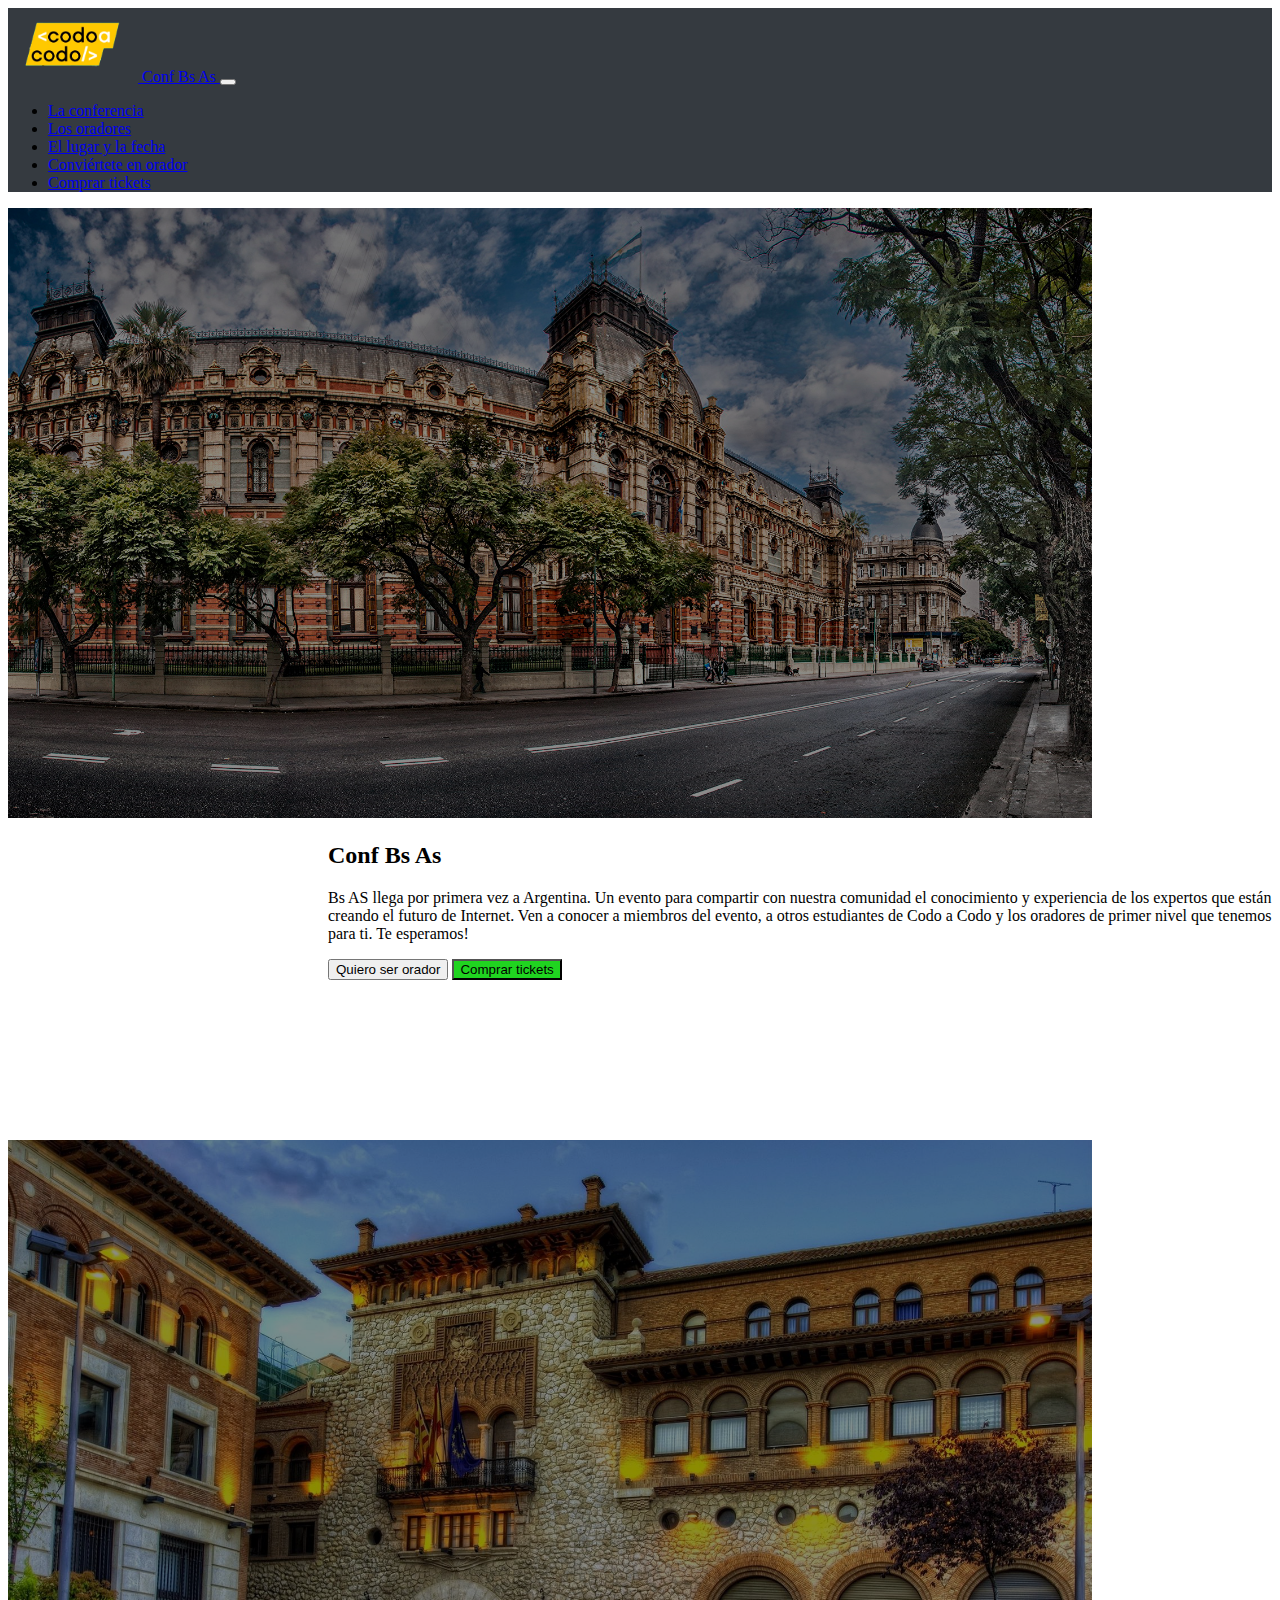
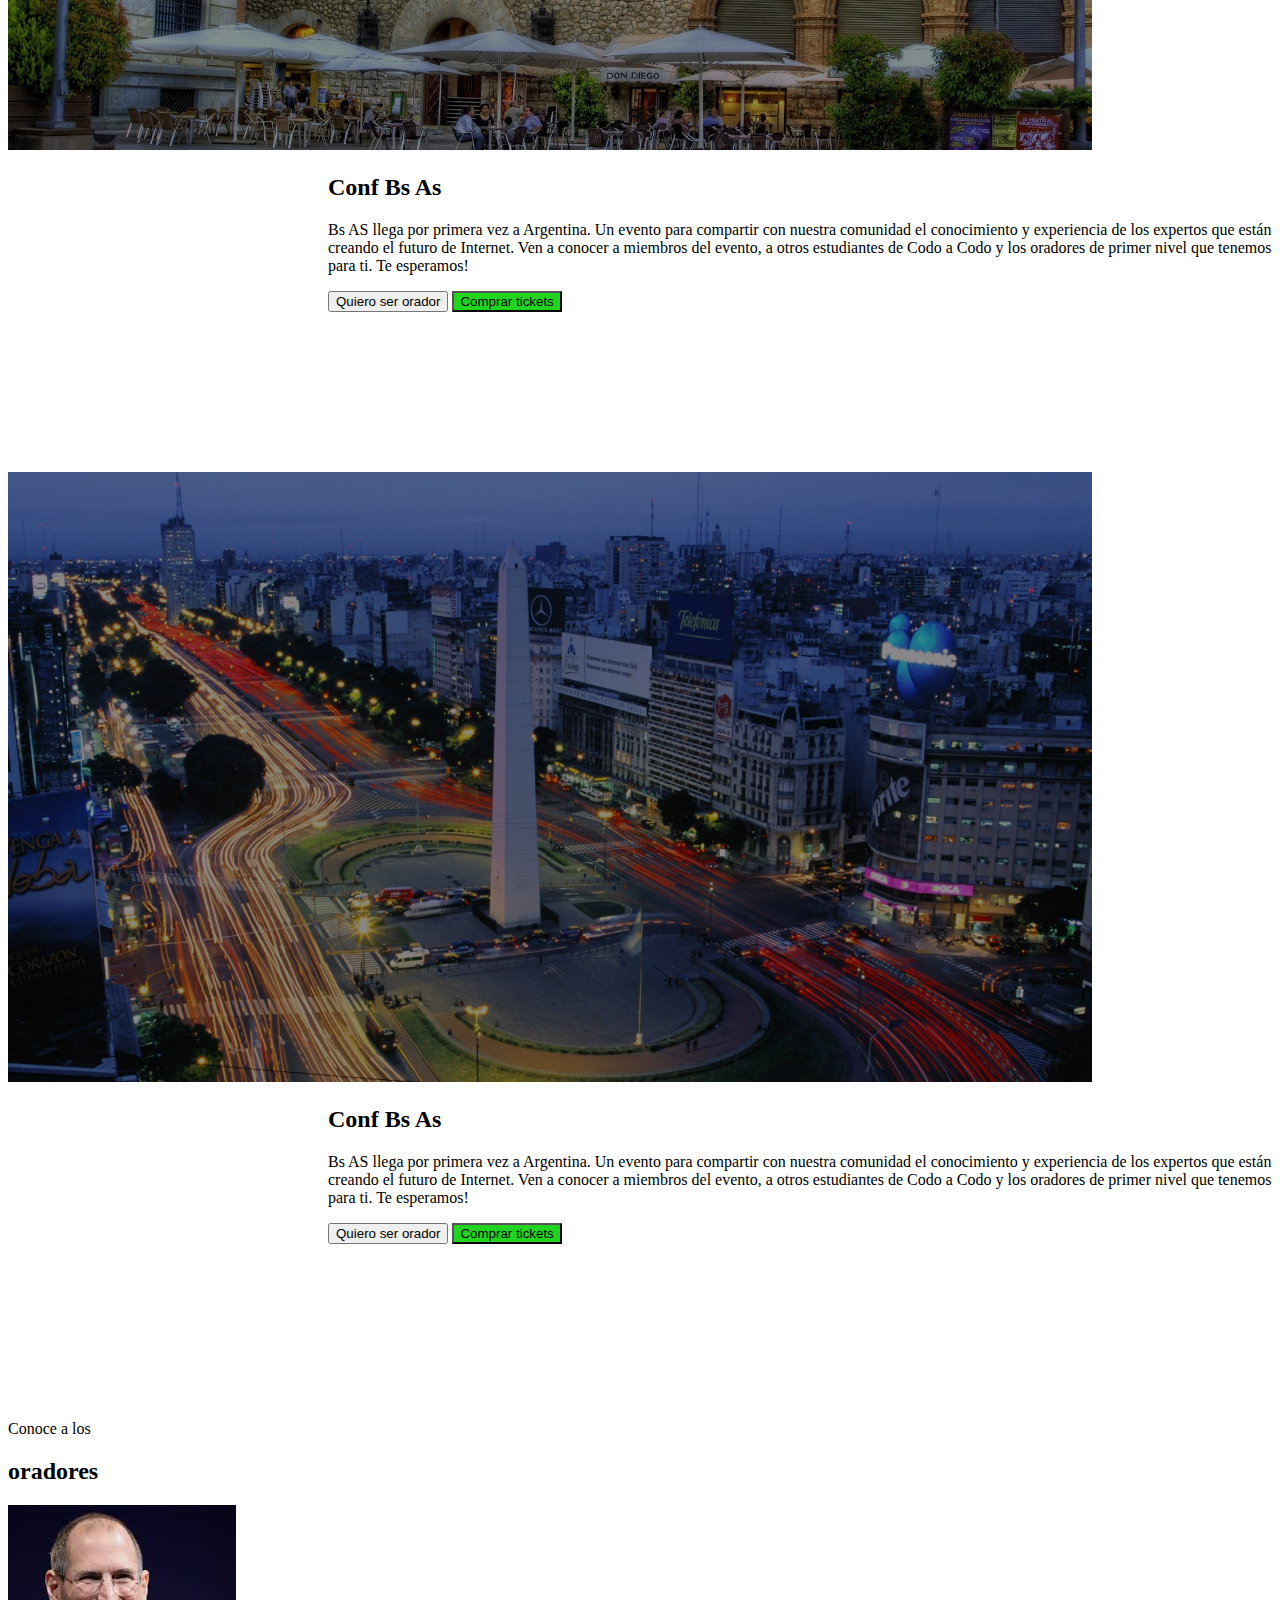
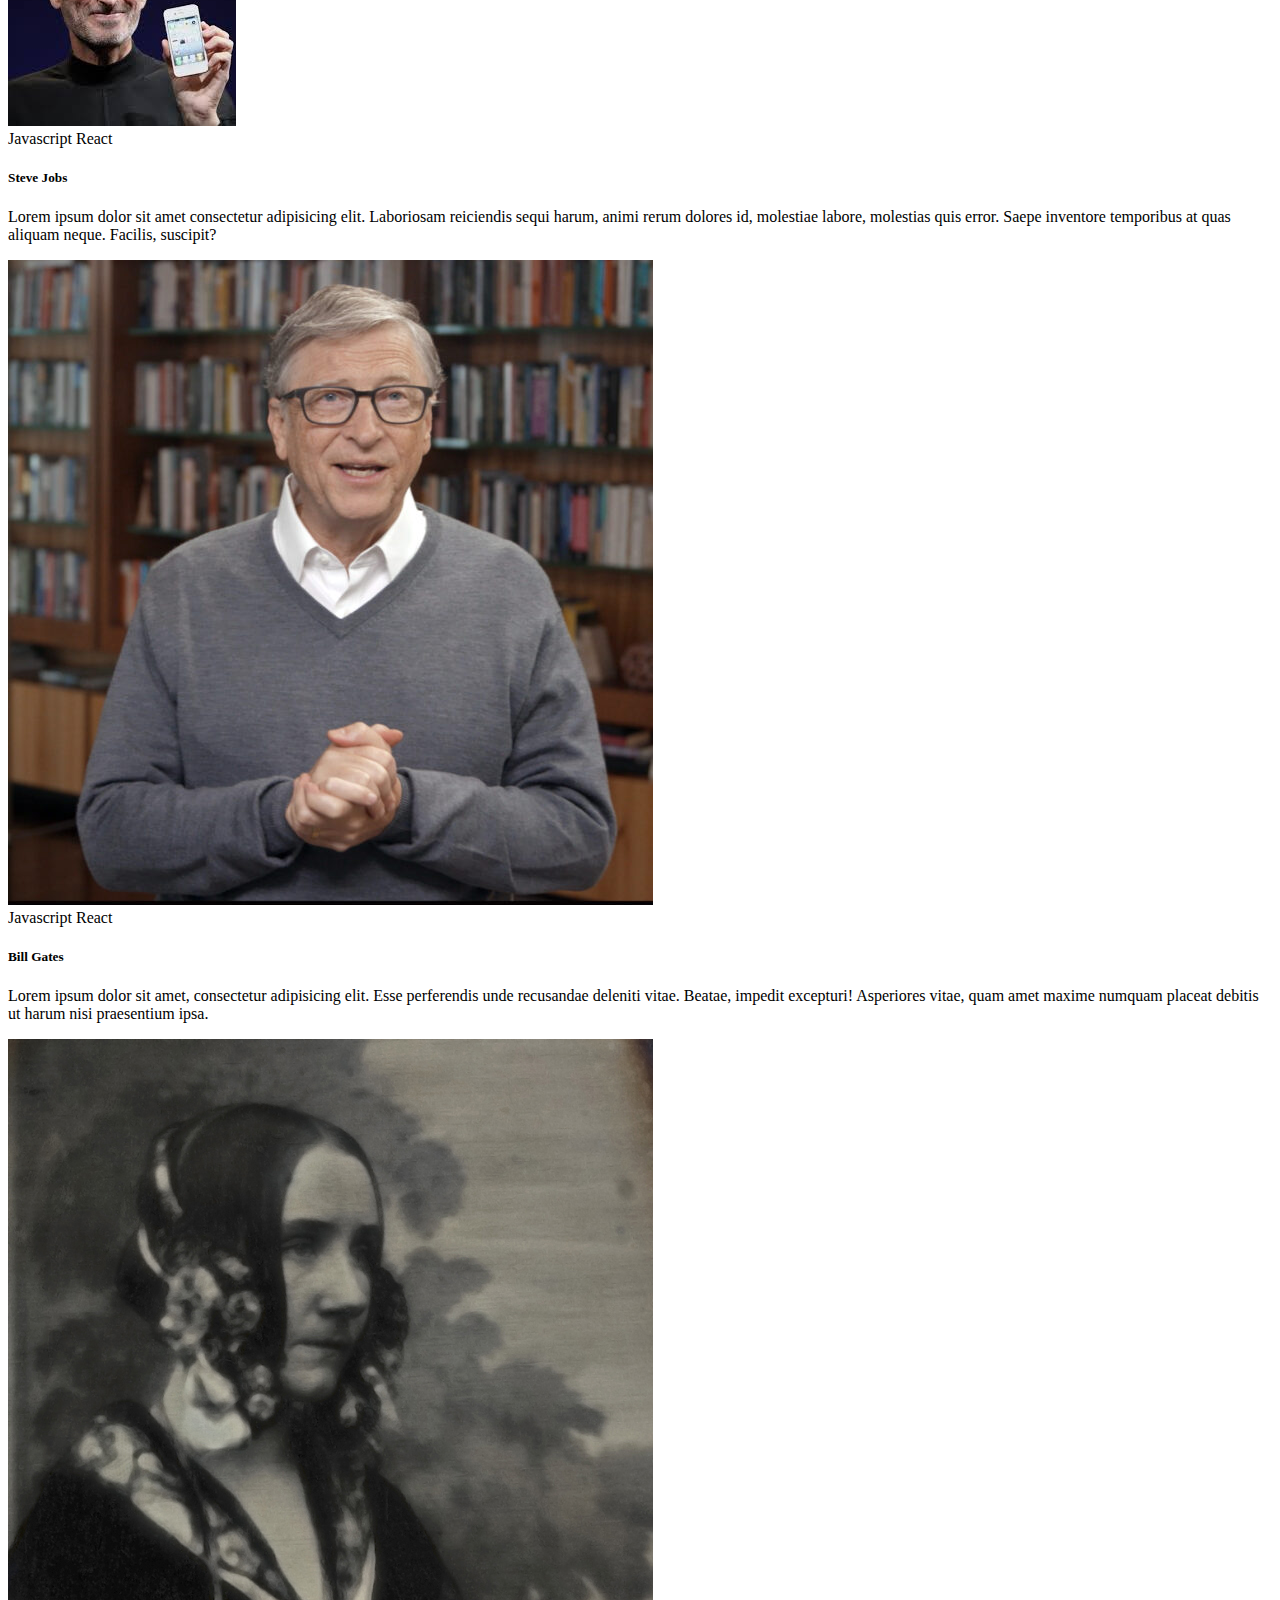
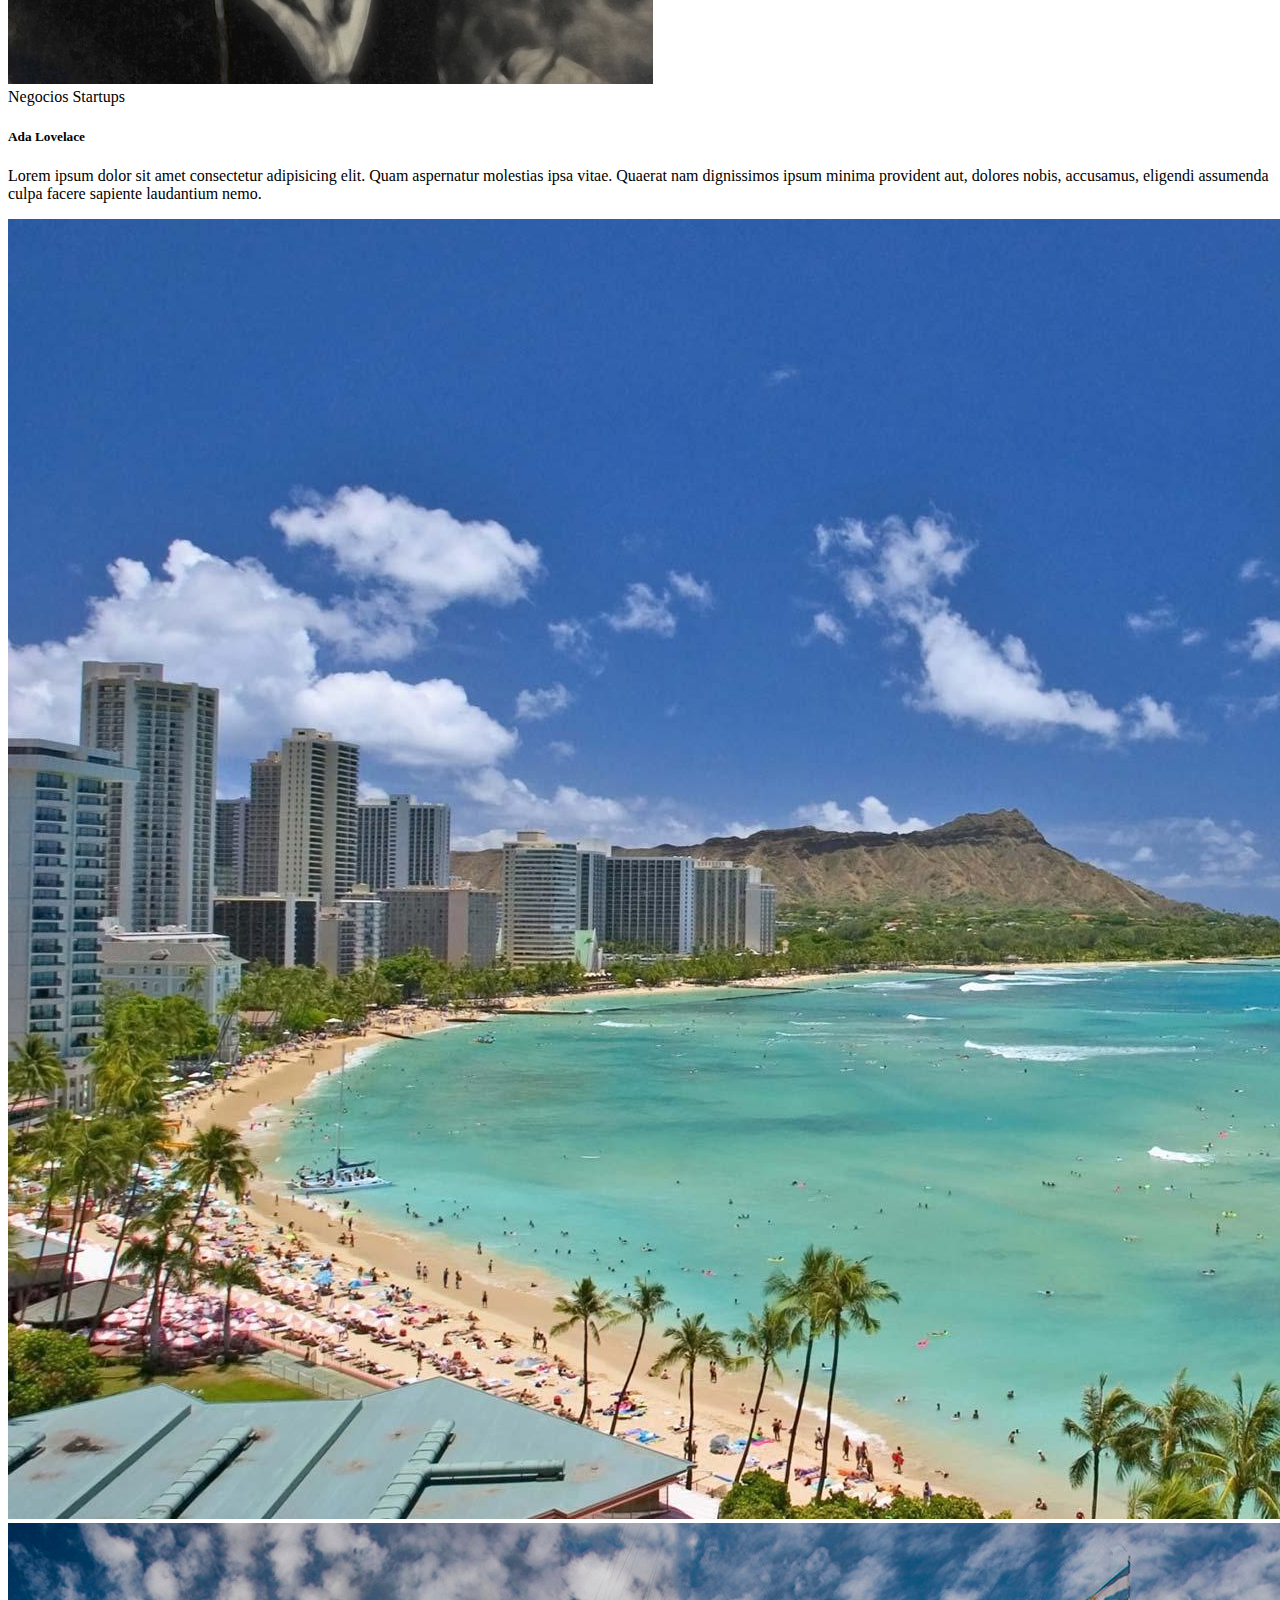
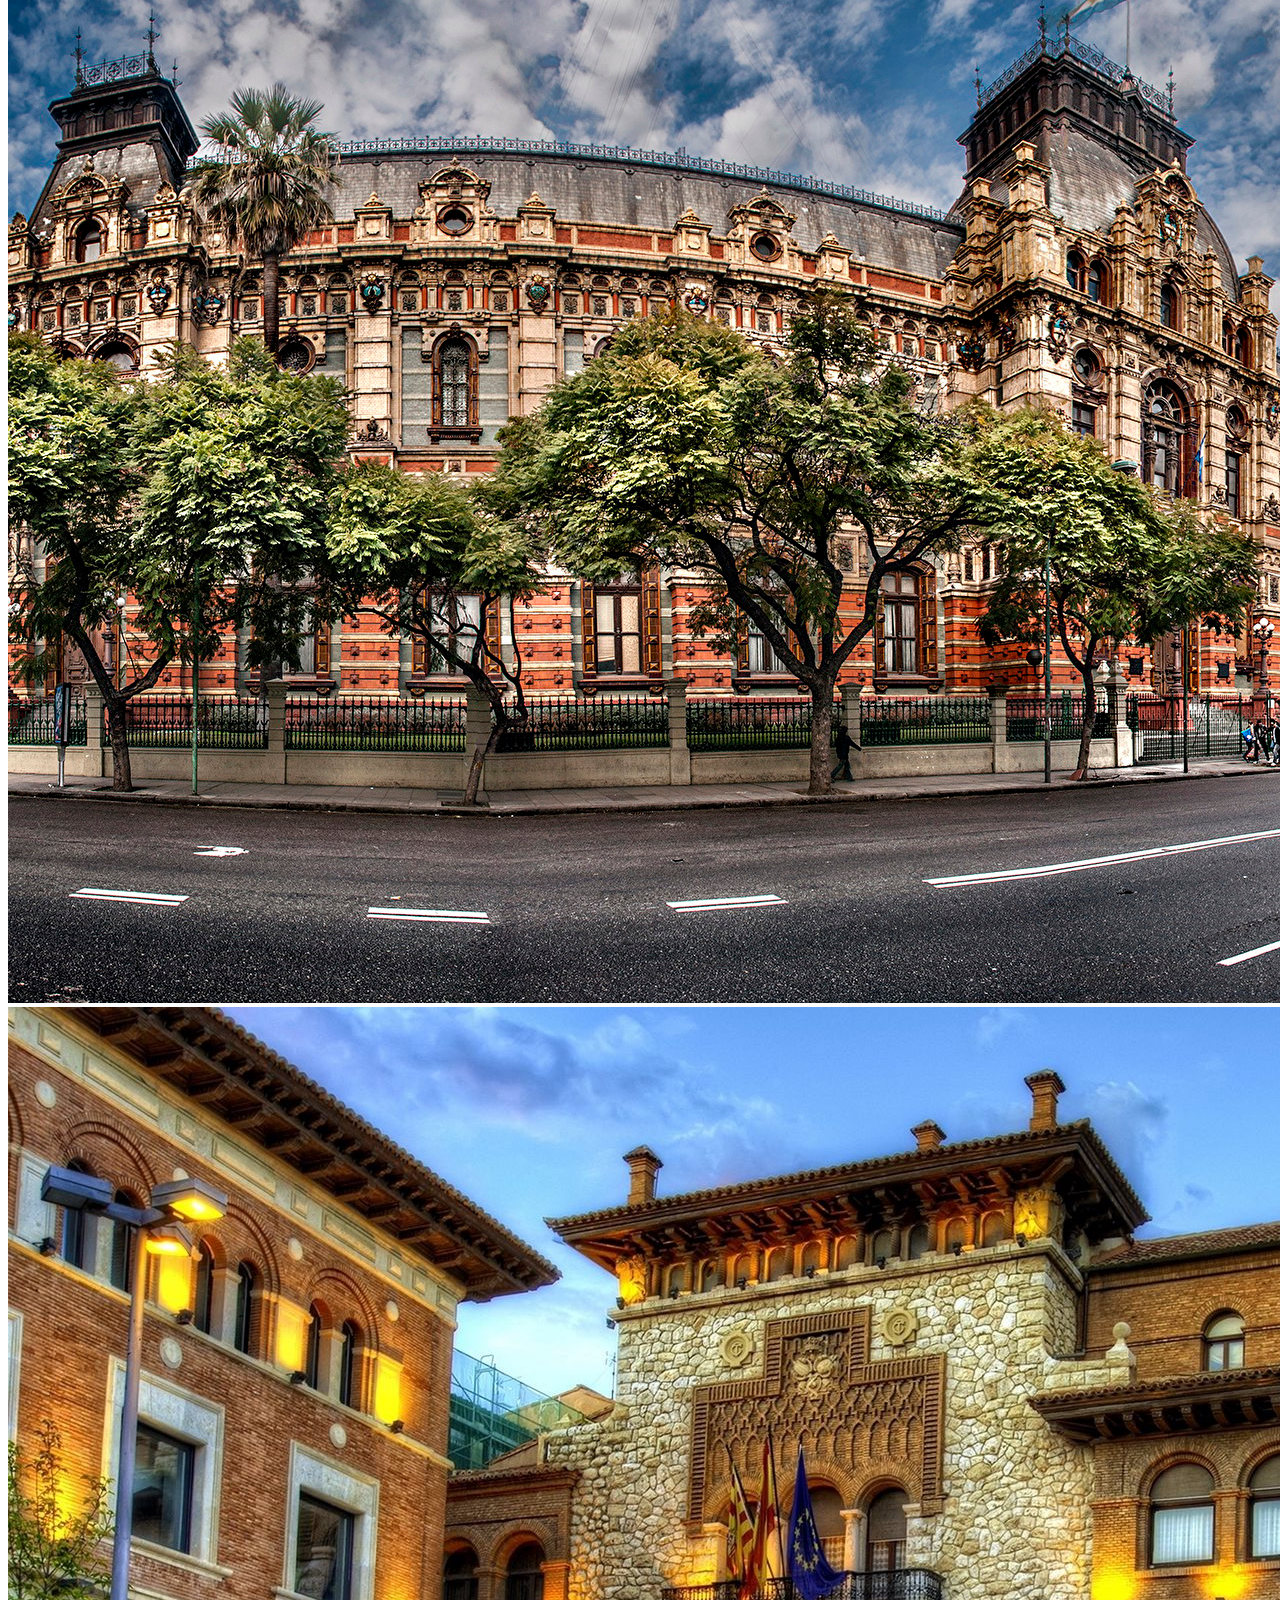
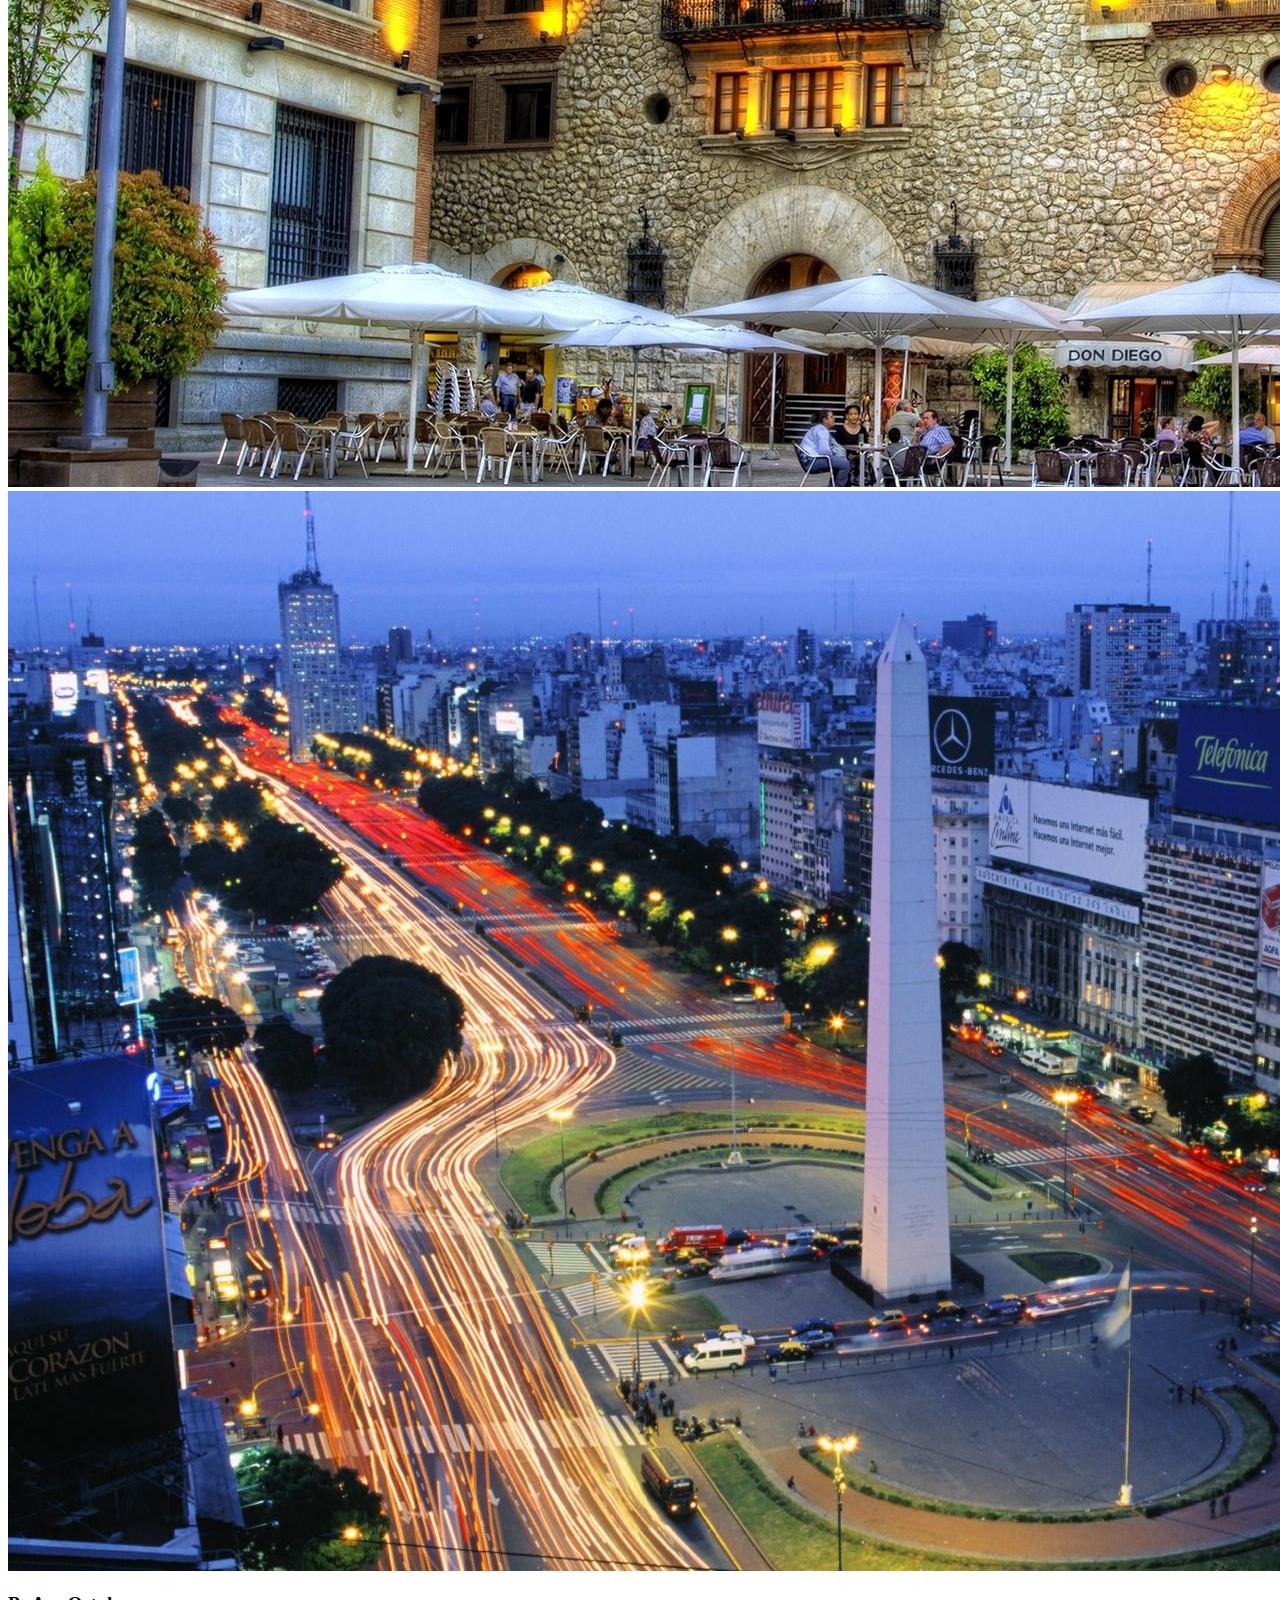
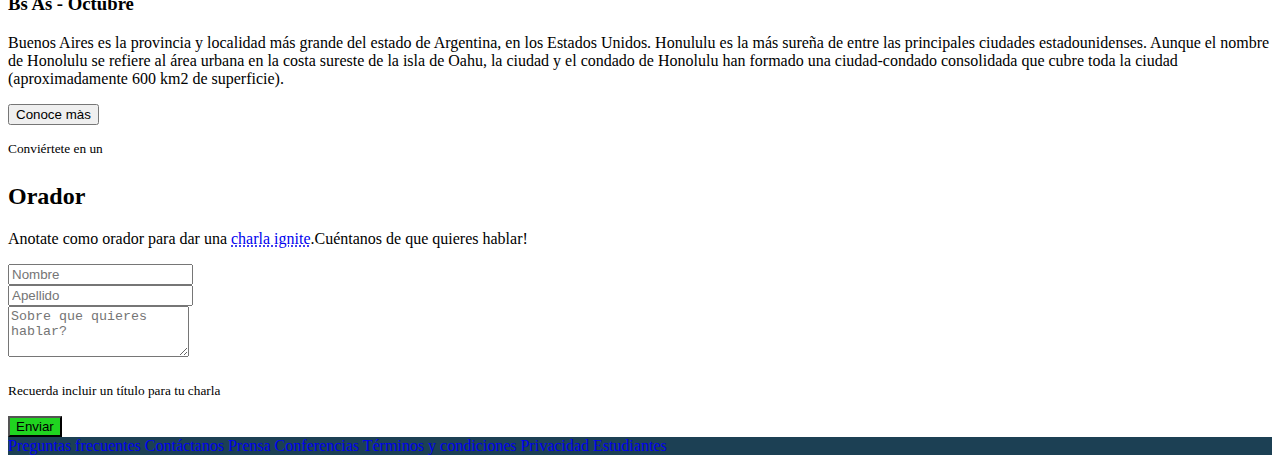
==== index.html @ c06b00ce "desafio frontend usando html css y bootstrap" ====
<!DOCTYPE html>
<html lang="es">

<head>
    <meta charset="UTF-8">
    <meta name="viewport" content="width=device-width, initial-scale=1.0">
    <title>Conf Bs As</title>
    <link rel="stylesheet" href="./css/style.css" />
    <link rel="shortcut icon" href="./assets/img/codoacodo.png" type="image/png">
    <link href="https://cdn.jsdelivr.net/npm/bootstrap@5.3.2/dist/css/bootstrap.min.css" rel="stylesheet"
        integrity="sha384-T3c6CoIi6uLrA9TneNEoa7RxnatzjcDSCmG1MXxSR1GAsXEV/Dwwykc2MPK8M2HN" crossorigin="anonymous" />
</head>

<body>
    <header class="navbar navbar-expand-lg my-navbar fixed-top" data-bs-theme="dark">
        <nav class="container-fluid">
            <a class="navbar-brand" href="#">
                <img src="./assets/img/codoacodo.png" alt="Logo programa codo a acodo"
                    class="d-inline-block aling-text-center">
                    Conf Bs As
            </a>
            <button class="navbar-toggler" type="button" data-bs-toggle="collapse"
                data-bs-target="#navbarSupportedContent" aria-controls="navbarSupportedContent" aria-expanded="false"
                aria-label="Toggle navigation">
                <span class="navbar-toggler-icon"></span>
            </button>
            <div class="collapse navbar-collapse" id="navbarSupportedContent">
                <ul class="navbar-nav m-auto">
                    <li class="nav-item">
                        <a class="nav-link active" aria-current="page" href="#">La conferencia</a>
                    </li>
                    <li class="nav-item">
                        <a class="nav-link" href="#">Los oradores</a>
                    </li>
                    <li class="nav-item">
                        <a class="nav-link" href="#">El lugar y la fecha</a>
                    </li>
                    <li class="nav-item">
                        <a class="nav-link" href="#">Conviértete en orador</a>
                    </li>
                    <li class="nav-item">
                        <a class="nav-link text-success" href="#">Comprar tickets</a>
                    </li>
            </div>
        </nav>
    </header>

    <main class="mb-5">
        <!-- SECTION FIRST COROUSEL -->
        <section id="carouselExampleSlidesOnly" class="carousel slide" data-bs-ride="carousel">
            <div class="carousel-inner">
                <div class="carousel-item active">
                    <img src="./assets/img/ba1.jpg" class="d-block w-100 img-ba img-responsive" alt="Imagen de ciudad de Buenos Aires">
                    <div class="carousel-caption d-none d-md-block text-end w-50">
                        <h2>Conf Bs As</h2>
                        <p>Bs AS llega por primera vez a Argentina. Un evento para compartir con
                            nuestra comunidad el conocimiento y experiencia de los expertos que
                            están creando el futuro de Internet. Ven a conocer a miembros del
                            evento, a otros estudiantes de Codo a Codo y los oradores de primer
                            nivel que tenemos para ti. Te esperamos!
                        </p>
                        <button class="btn btn-outline-light">Quiero ser orador</button>
                        <button class="btn btn-comprar text-white">Comprar tickets</button>
                    </div>
                </div>
                <div class="carousel-item">
                    <img src="./assets/img/ba2.jpg" class="d-block w-100 img-ba img-responsive" alt="Imagen de ciudad de Buenos Aires">
                    <div class="carousel-caption d-none d-md-block text-end w-50">
                        <h2>Conf Bs As</h2>
                        <p>Bs AS llega por primera vez a Argentina. Un evento para compartir con
                            nuestra comunidad el conocimiento y experiencia de los expertos que
                            están creando el futuro de Internet. Ven a conocer a miembros del
                            evento, a otros estudiantes de Codo a Codo y los oradores de primer
                            nivel que tenemos para ti. Te esperamos!
                        </p>
                        <button class="btn btn-outline-light">Quiero ser orador</button>
                        <button class="btn btn-comprar text-white">Comprar tickets</button>
                    </div>
                </div>
                <div class="carousel-item">
                    <img src="./assets/img/ba3.jpg" class="d-block w-100 img-ba img-responsive" alt="Imagen de ciudad de Buenos Aires">
                    <div class="carousel-caption d-none d-md-block text-end w-50">
                        <h2>Conf Bs As</h2>
                        <p>Bs AS llega por primera vez a Argentina. Un evento para compartir con
                            nuestra comunidad el conocimiento y experiencia de los expertos que
                            están creando el futuro de Internet. Ven a conocer a miembros del
                            evento, a otros estudiantes de Codo a Codo y los oradores de primer
                            nivel que tenemos para ti. Te esperamos!
                        </p>
                        <button class="btn btn-outline-light">Quiero ser orador</button>
                        <button class="btn btn-comprar text-white">Comprar tickets</button>
                    </div>
                </div>
            </div>
        </section>
        <!-- TERMINA SECTION FIRST CAROUSEL -->

        <!-- SECTION CARDS -->
        <section class="container mb-5">
            <!-- TITLE SECTION TWO -->
            <p class="text-secondary text-uppercase text-center p-0 m-0 mt-4">Conoce a los </p>
            <h2 class="text-uppercase text-center">oradores</h2>
            <!-- CARDS -->
            <div class="row row-cols-1 row-cols-md-3 g-3">
                <div class="col">
                    <div class="card h-100">
                        <img src="./assets/img/steve.jpg" alt="foto del orador Steve" class="card-img-top h-100">
                        <div class="card-body">
                            <span class="badge bg-warning text-dark">Javascript</span>
                            <span class="badge bg-info text-light">React</span>
                            <h5 class="card-title">Steve Jobs</h5>
                            <p class="card-text">Lorem ipsum dolor sit amet consectetur adipisicing elit. Laboriosam
                                reiciendis sequi harum, animi rerum dolores id, molestiae labore, molestias quis error.
                                Saepe inventore temporibus at quas aliquam neque. Facilis, suscipit?</p>
                        </div>
                    </div>
                </div>

                <div class="col">
                    <div class="card h-100">
                        <img src="./assets/img/bill.jpg" alt="foto del orador Bill Gates" class="card-img-top">
                        <div class="card-body">
                            <span class="badge bg-warning text-dark">Javascript</span>
                            <span class="badge bg-info text-light">React</span>
                            <h5 class="card-title">Bill Gates</h5>
                            <p class="card-text">Lorem ipsum dolor sit amet, consectetur adipisicing elit. Esse
                                perferendis unde recusandae deleniti vitae. Beatae, impedit excepturi! Asperiores vitae,
                                quam amet maxime numquam placeat debitis ut harum nisi praesentium ipsa.</p>
                        </div>
                    </div>
                </div>

                <div class="col">
                    <div class="card h-100">
                        <img src="./assets/img/ada.jpeg" alt="foto de la oradora Ada Lovelace" class="card-img-top">
                        <div class="card-body">
                            <span class="badge bg-secondary text-light">Negocios</span>
                            <span class="badge bg-danger text-light">Startups</span>
                            <h5 class="card-title">Ada Lovelace</h5>
                            <p class="card-text">Lorem ipsum dolor sit amet consectetur adipisicing elit. Quam
                                aspernatur molestias ipsa vitae. Quaerat nam dignissimos ipsum minima provident aut,
                                dolores nobis, accusamus, eligendi assumenda culpa facere sapiente laudantium nemo.</p>
                        </div>
                    </div>
                </div>
            </div>
        </section>
        <!-- TERMINA SECTION CARD -->

        <!-- SECTION CAROUSEL TWO -->
        <section class="card mb-3 text-light mt-4">
            <div class="row g-0">
                <div class="col-md-6 d-flex border">
                    <!-- CAROUSEL -->
                    <div id="carouselExampleSlide" class="carousel slide" data-bs-ride="carousel">
                        <div class="carousel-inner">
                            <div class="carousel-item active">
                                <img src="./assets/img/honolulu.jpg" class="d-block w-100" alt="foto de paisaje">
                            </div>
                            <div class="carousel-item">
                                <img src="./assets/img/hawaii.jpg" class="d-block w-100" alt="foto de paisaje">
                            </div>
                            <div class="carousel-item">
                                <img src="./assets/img/hawaii2.jpg" class="d-block w-100" alt="foto de paisaje">
                            </div>
                            <div class="carousel-item">
                                <img src="./assets/img/hawaii3.jpg" class="d-block w-100" alt="foto de paisaje">
                            </div>
                        </div>
                    </div>
                </div>

                <!-- TEXT COROUSEL TWO -->
                <div class="col d-flex border">
                    <div class="card-body bg-dark">
                        <h3 class="card-title">Bs As - Octubre</h3>
                        <p class="card-text">
                            Buenos Aires es la provincia y localidad más grande del estado de
                            Argentina, en los Estados Unidos. Honululu es la más sureña de entre las principales
                            ciudades estadounidenses. Aunque el nombre de Honolulu se refiere al área urbana en la costa
                            sureste de la isla de Oahu, la ciudad y el condado de Honolulu han formado una
                            ciudad-condado consolidada que cubre toda la ciudad (aproximadamente 600 km2 de superficie).
                        </p>
                        <button type="button" class="btn btn-outline-light">Conoce màs</button>
                    </div>
                </div>
            </div>
        </section>
        <!-- TERMINA SECTION CAROUSEL TWO -->

        <!-- SECTION FROM -->
        <section class="container w-50 pt-2 form-section mt-5">
            <!-- TITLE -->
            <div class="title-form text-center">
                <p class="text-secondary text-uppercase"><sup>Conviértete en un</sup>
                <h2 class="text-uppercase">Orador</h2>
                </p>
                <p class="text-secondary m-1">
                    Anotate como orador para dar una
                    <a href="#" class="text-secondary">charla ignite</a>.Cuéntanos de que quieres hablar!
                </p>
            </div>


            <!-- FORM -->
            <form class="row g-1 gx-5">
                <div class="col-md-6 mb-3">
                    <input type="text" class="form-control" placeholder="Nombre">
                </div>
                <div class="col-md-6 mb-3">
                    <input type="text" class="form-control" placeholder="Apellido">
                </div>
                <div class="mb-3">
                    <textarea class="form-control fs-4" rows="3" placeholder="Sobre que quieres hablar?"></textarea>
                    <p class="text-secondary">
                        <sub>
                            Recuerda incluir un título para tu charla
                        </sub>
                    </p>
                </div>
                <div class="d-grid">
                    <button type="submit" class="btn text-white fs-5">Enviar</button>
                </div>
            </form>
        </section>
        <!-- FINALIZA SECTION FORM -->
    </main>
    <!-- FINALIZA MAIN -->

    <!-- FOOTER -->
    <footer class="container-fluid">
        <div class="row text-center m-auto d-flex p-4 row-cols-sm-12">
            <span class="col">
                <a href="#" class="text-white">
                    Preguntas frecuentes
                </a>
            </span>
            <span class="col">
                <a href="#" class="text-white">
                    Contáctanos
                </a>
            </span>
            <span class="col">
                <a href="#" class="text-white">
                    Prensa
                </a>
            </span>
            <span class="col">
                <a href="#" class="text-white">
                    Conferencias
                </a>
            </span>
            <span class="col">
                <a href="#" class="text-white">
                    Términos y condiciones
                </a>
            </span>
            <span class="col">
                <a href="#" class="text-white">
                    Privacidad
                </a>
            </span>
            <span class="col">
                <a href="#" class="text-white">
                    Estudiantes
                </a>
            </span>
        </div>
    </footer>

    <script src="https://cdn.jsdelivr.net/npm/bootstrap@5.3.2/dist/js/bootstrap.bundle.min.js"
        integrity="sha384-C6RzsynM9kWDrMNeT87bh95OGNyZPhcTNXj1NW7RuBCsyN/o0jlpcV8Qyq46cDfL"
        crossorigin="anonymous"></script>
</body>

</html>
---- css/style.css ----
/* Archivo principal css utilizando la anidación nativa nesting */

@import "./root.css";
@import "./header.css";
@import "./main.css";
@import "./footer.css";
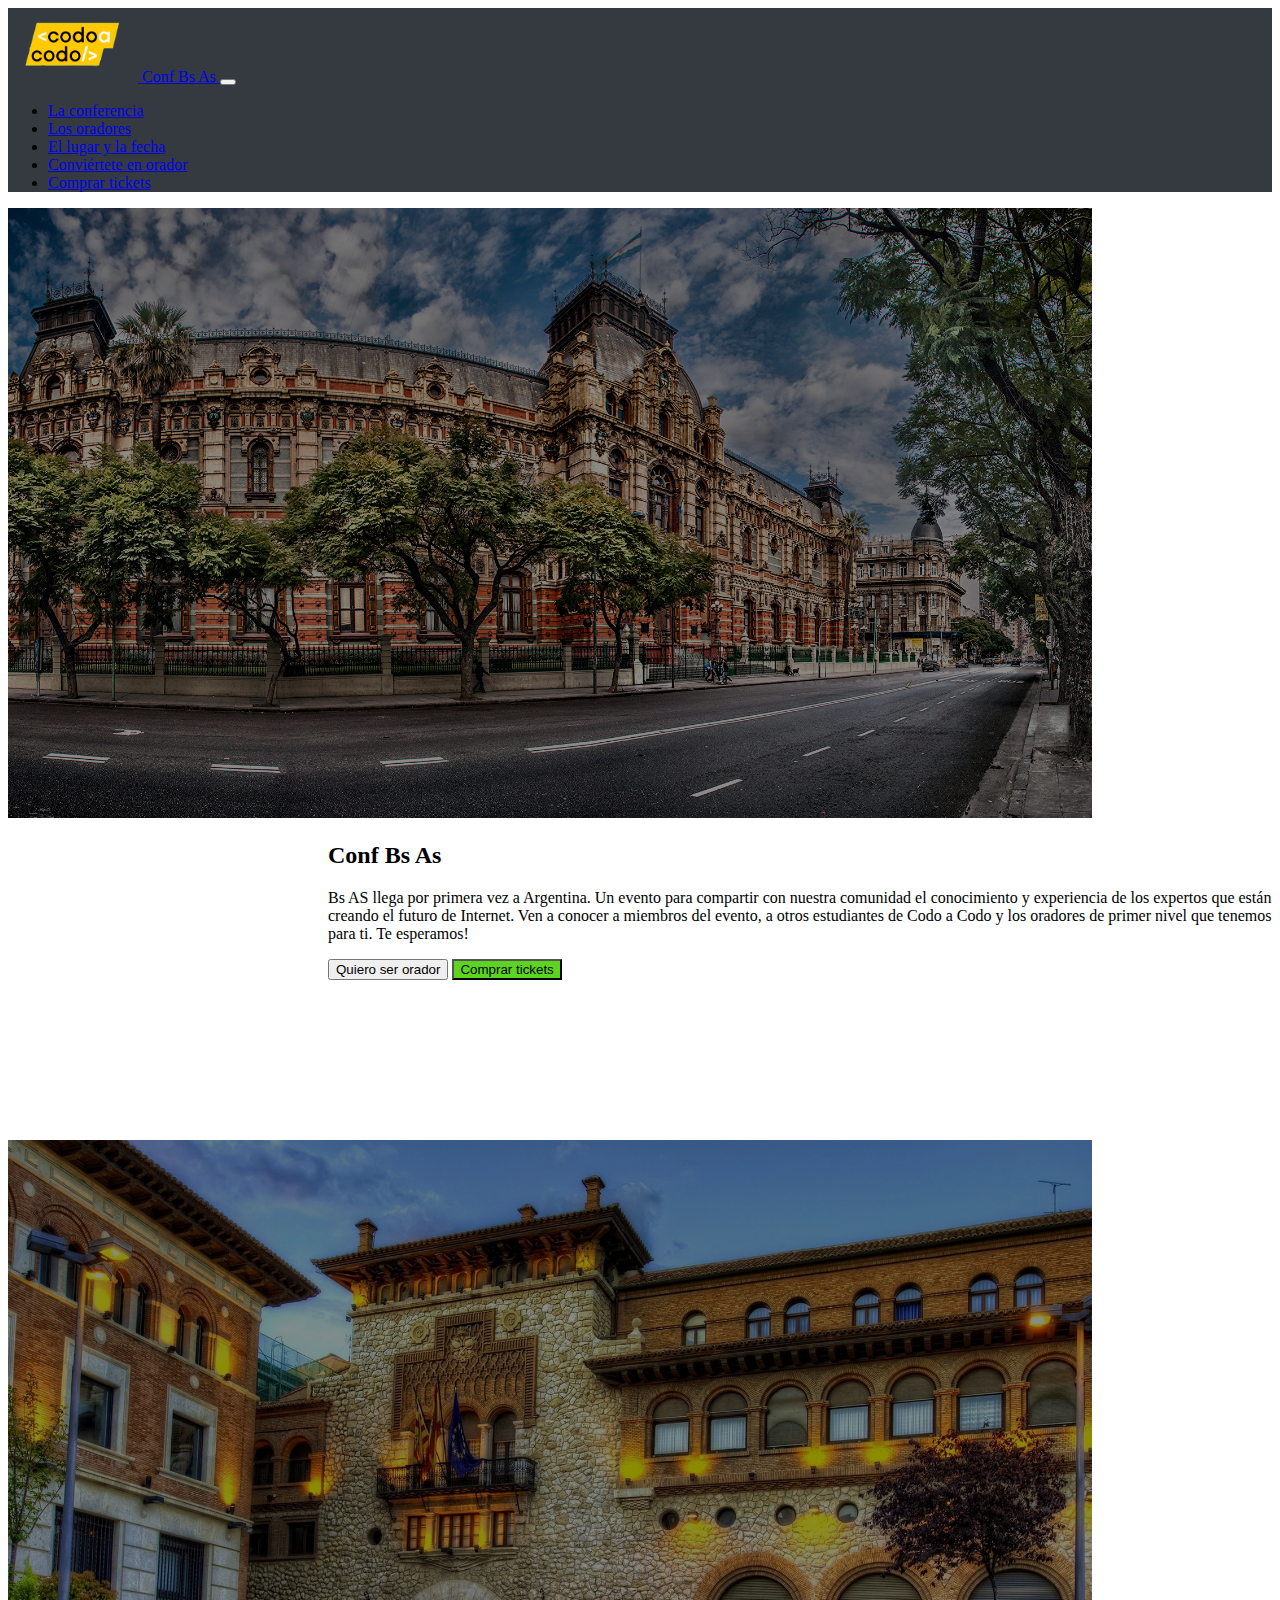
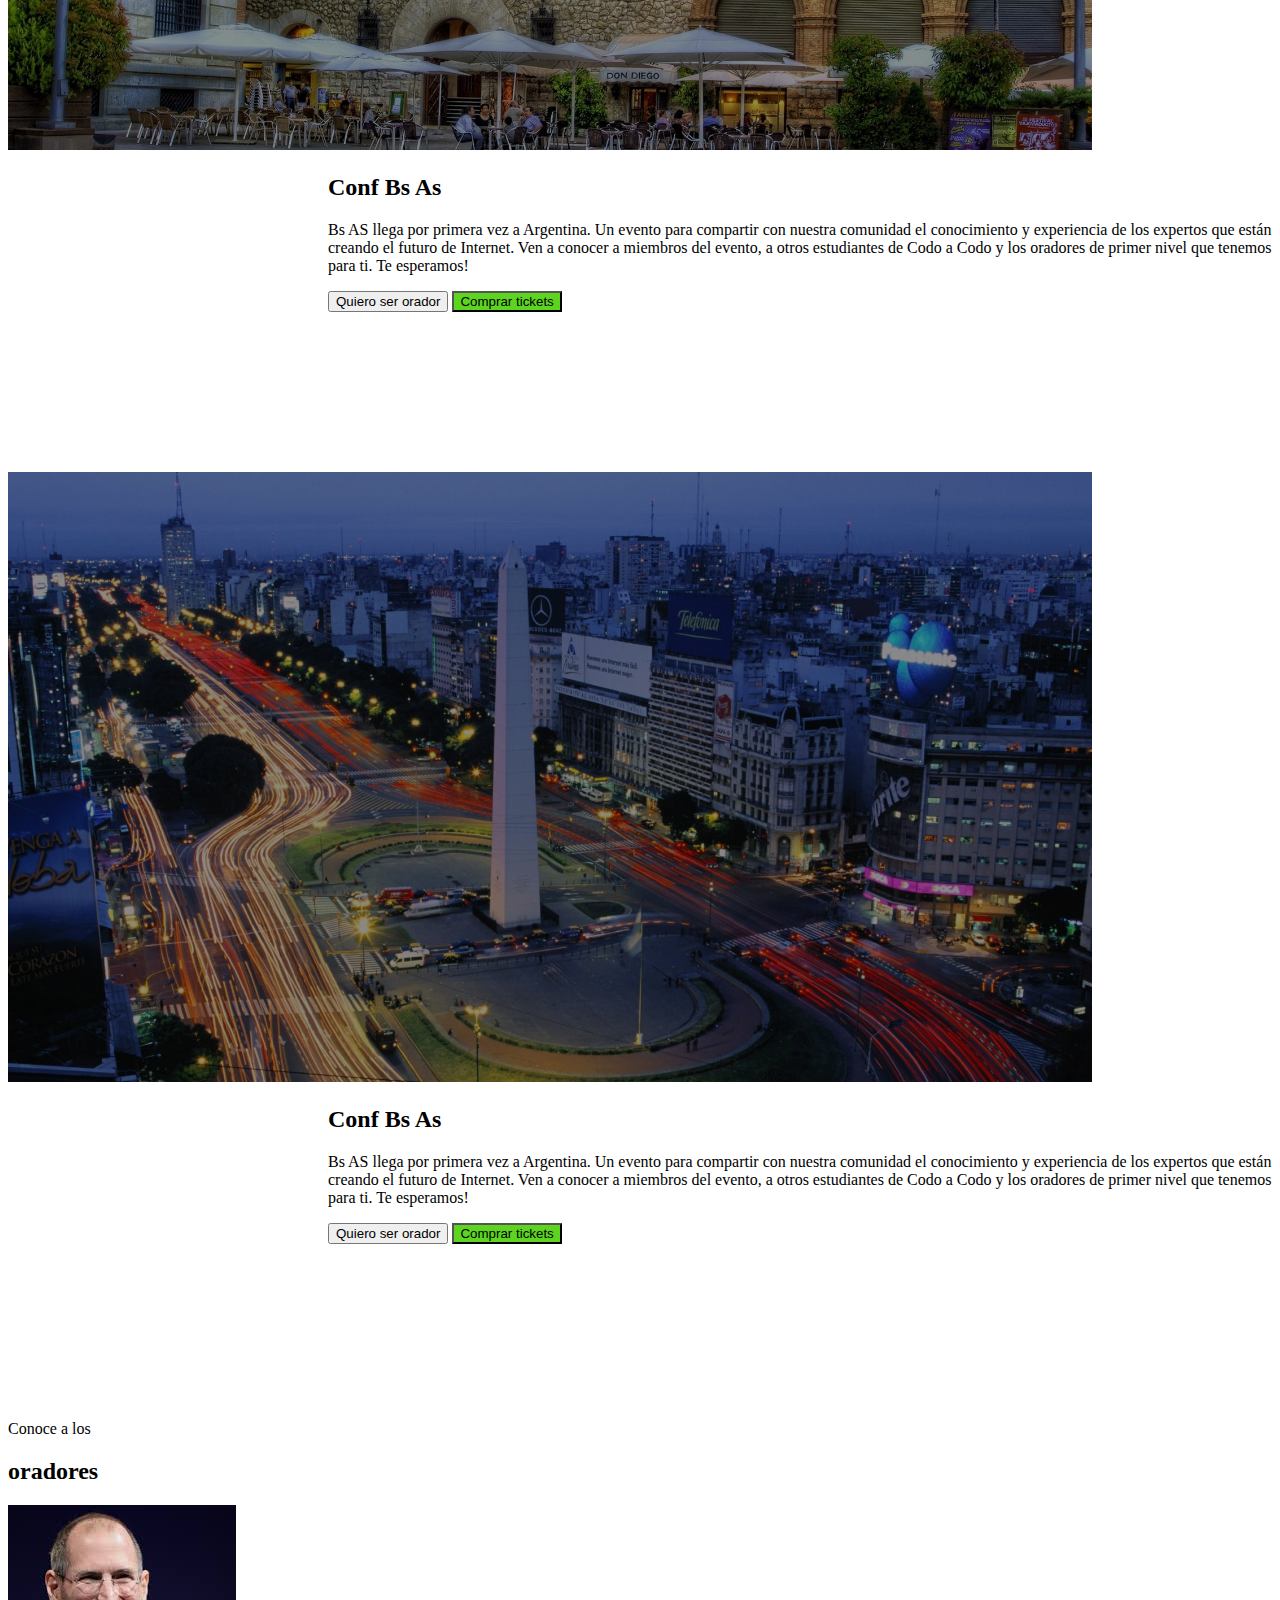
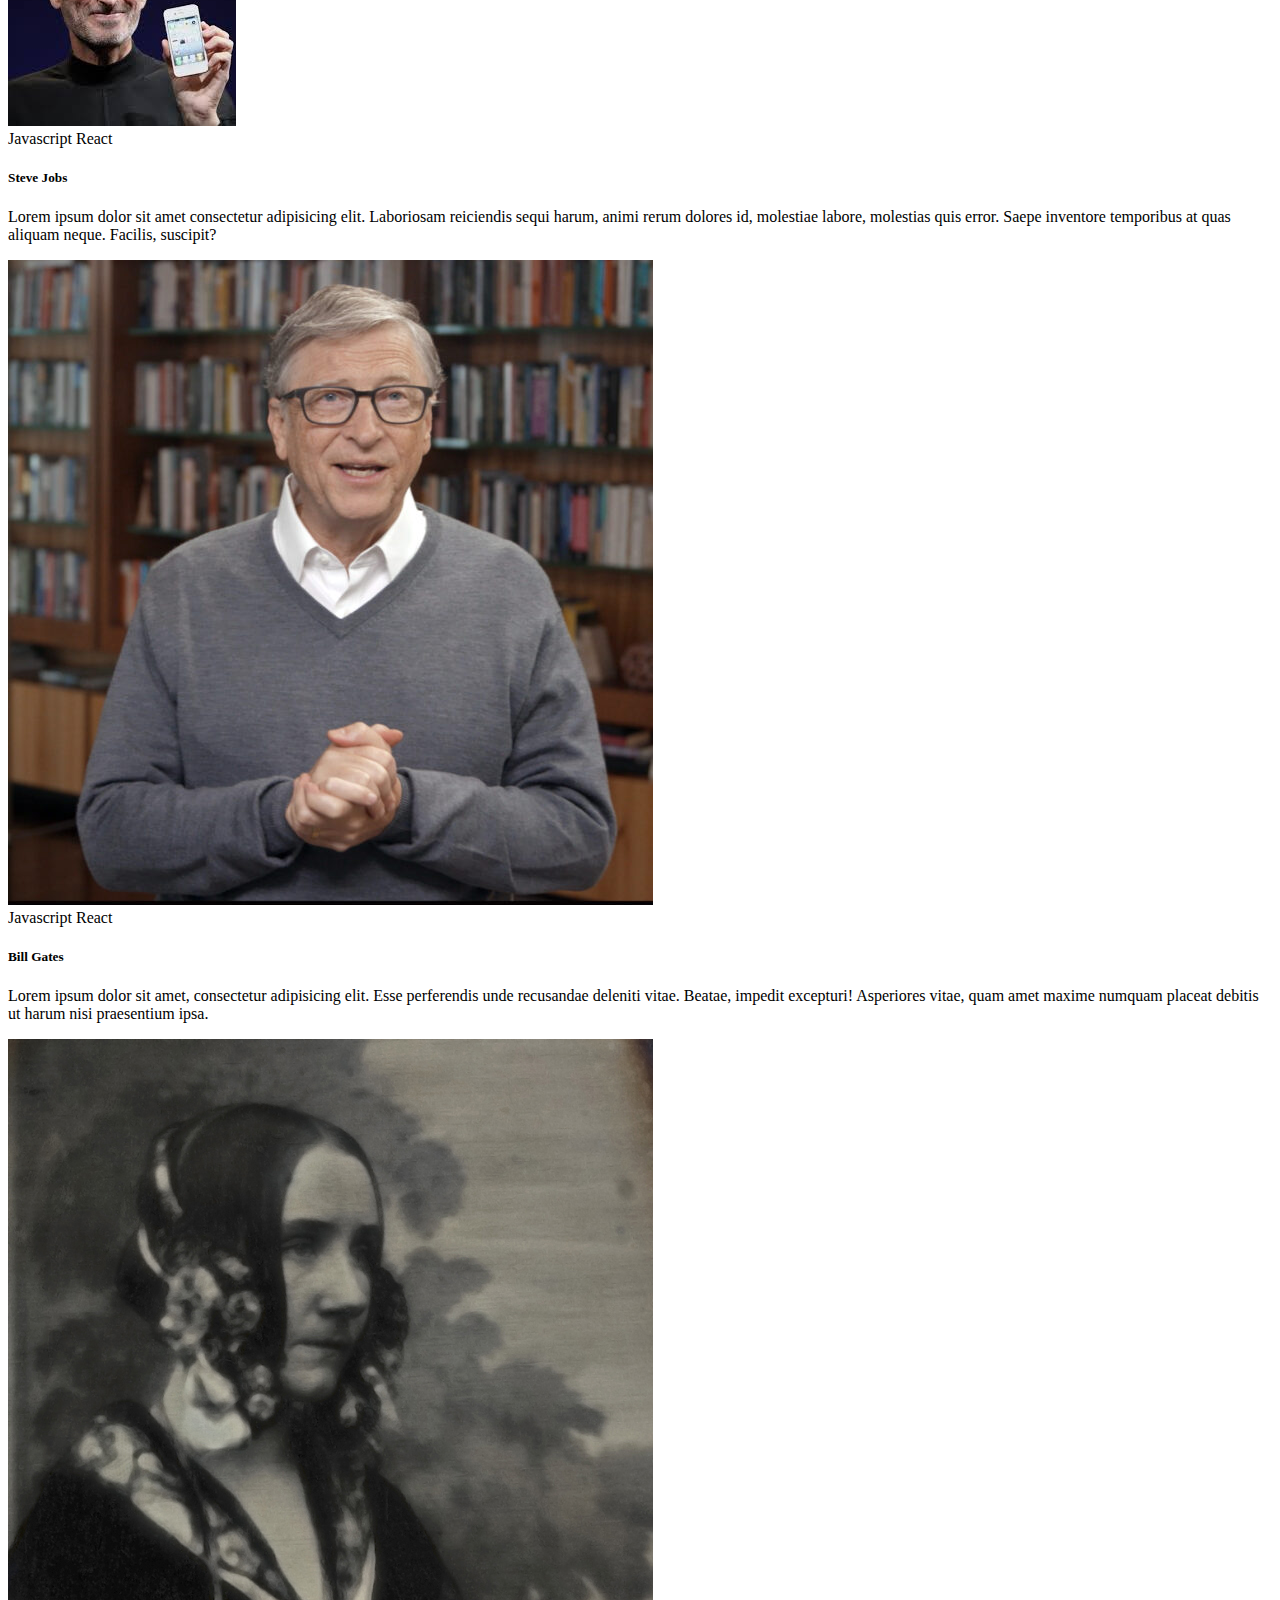
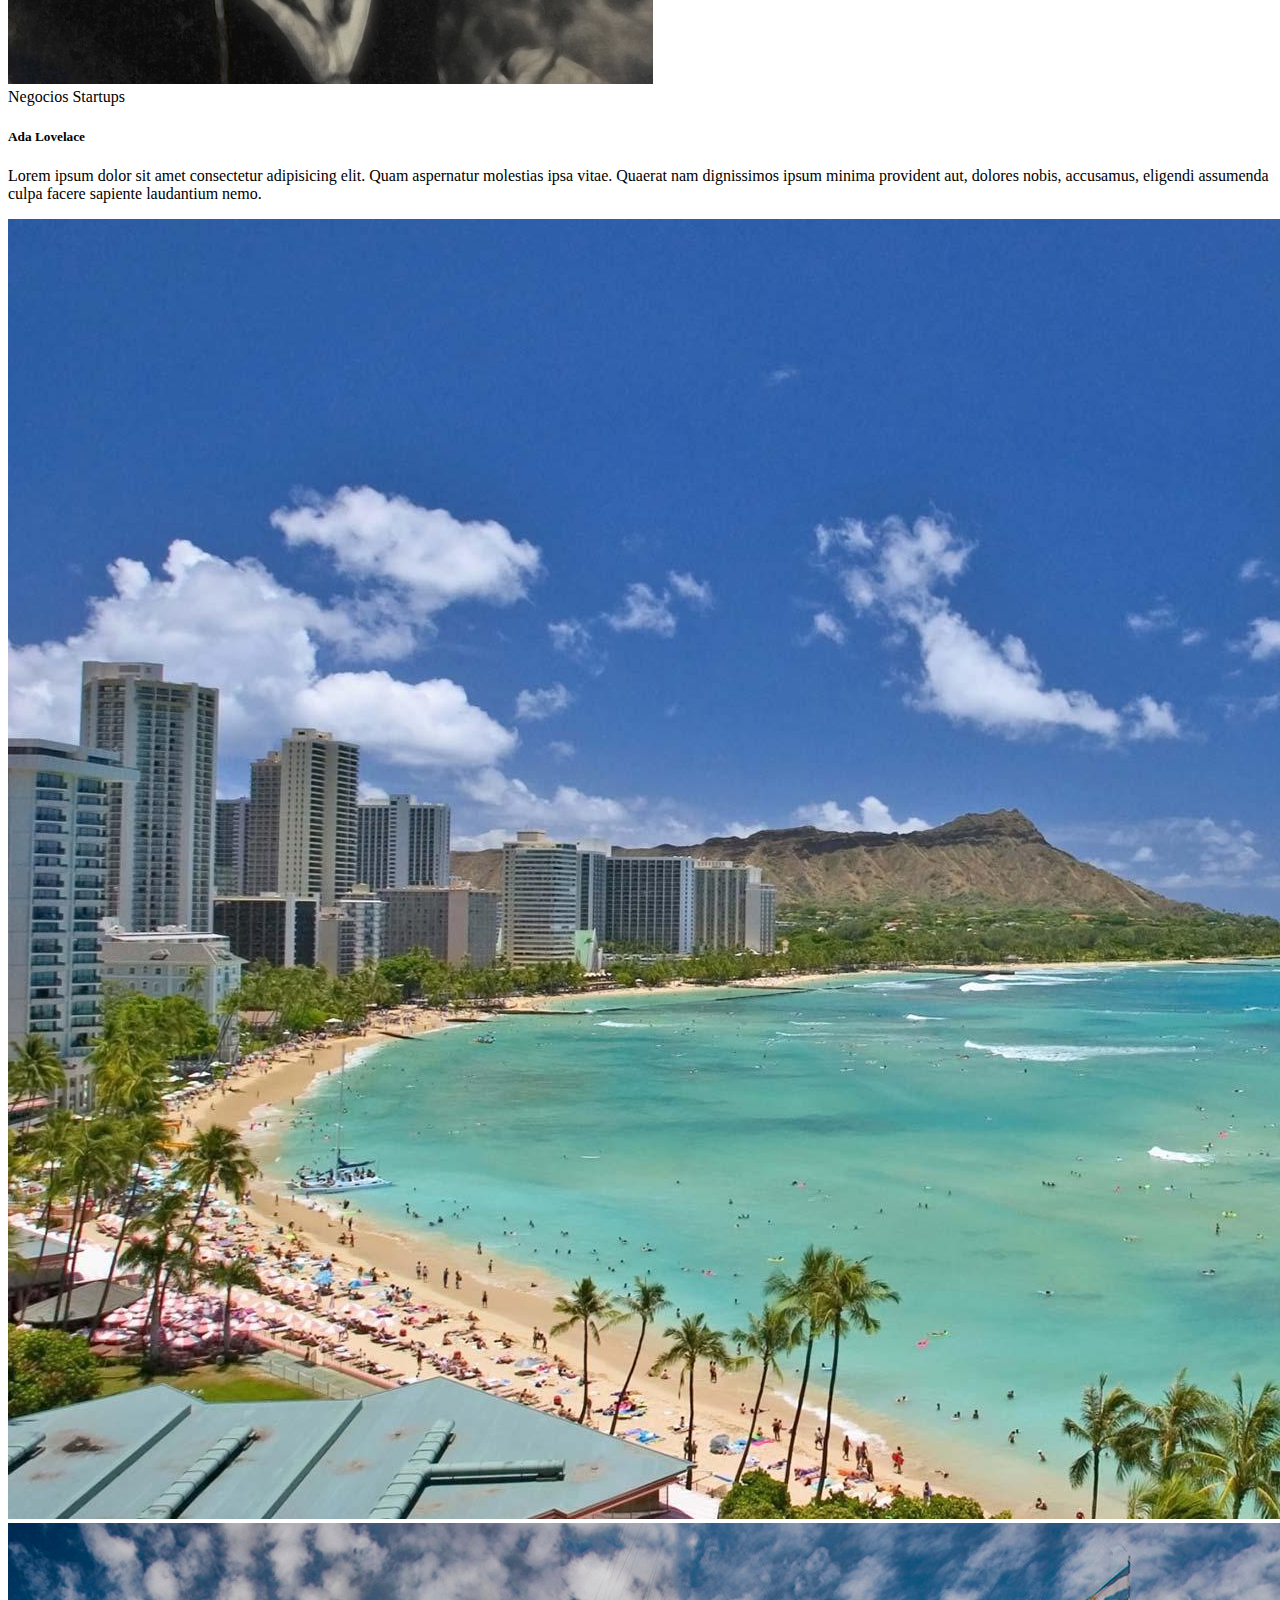
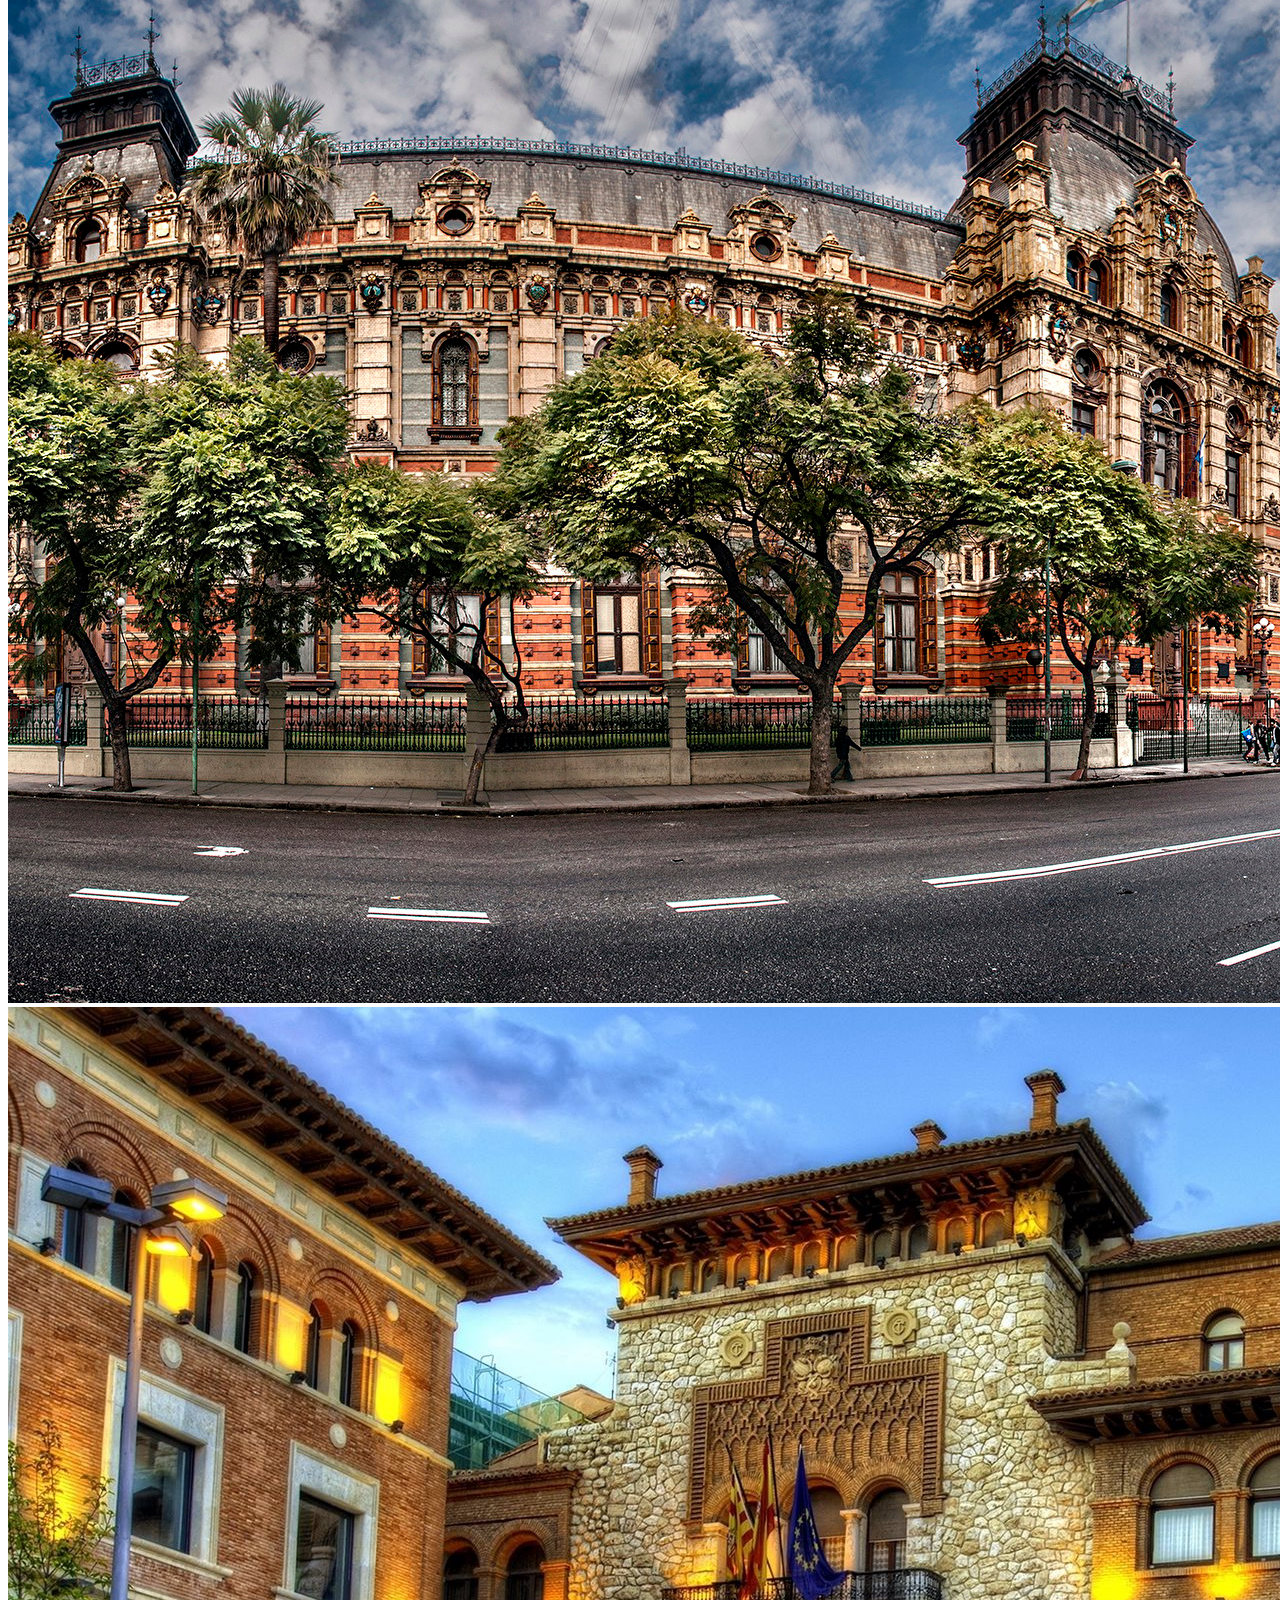
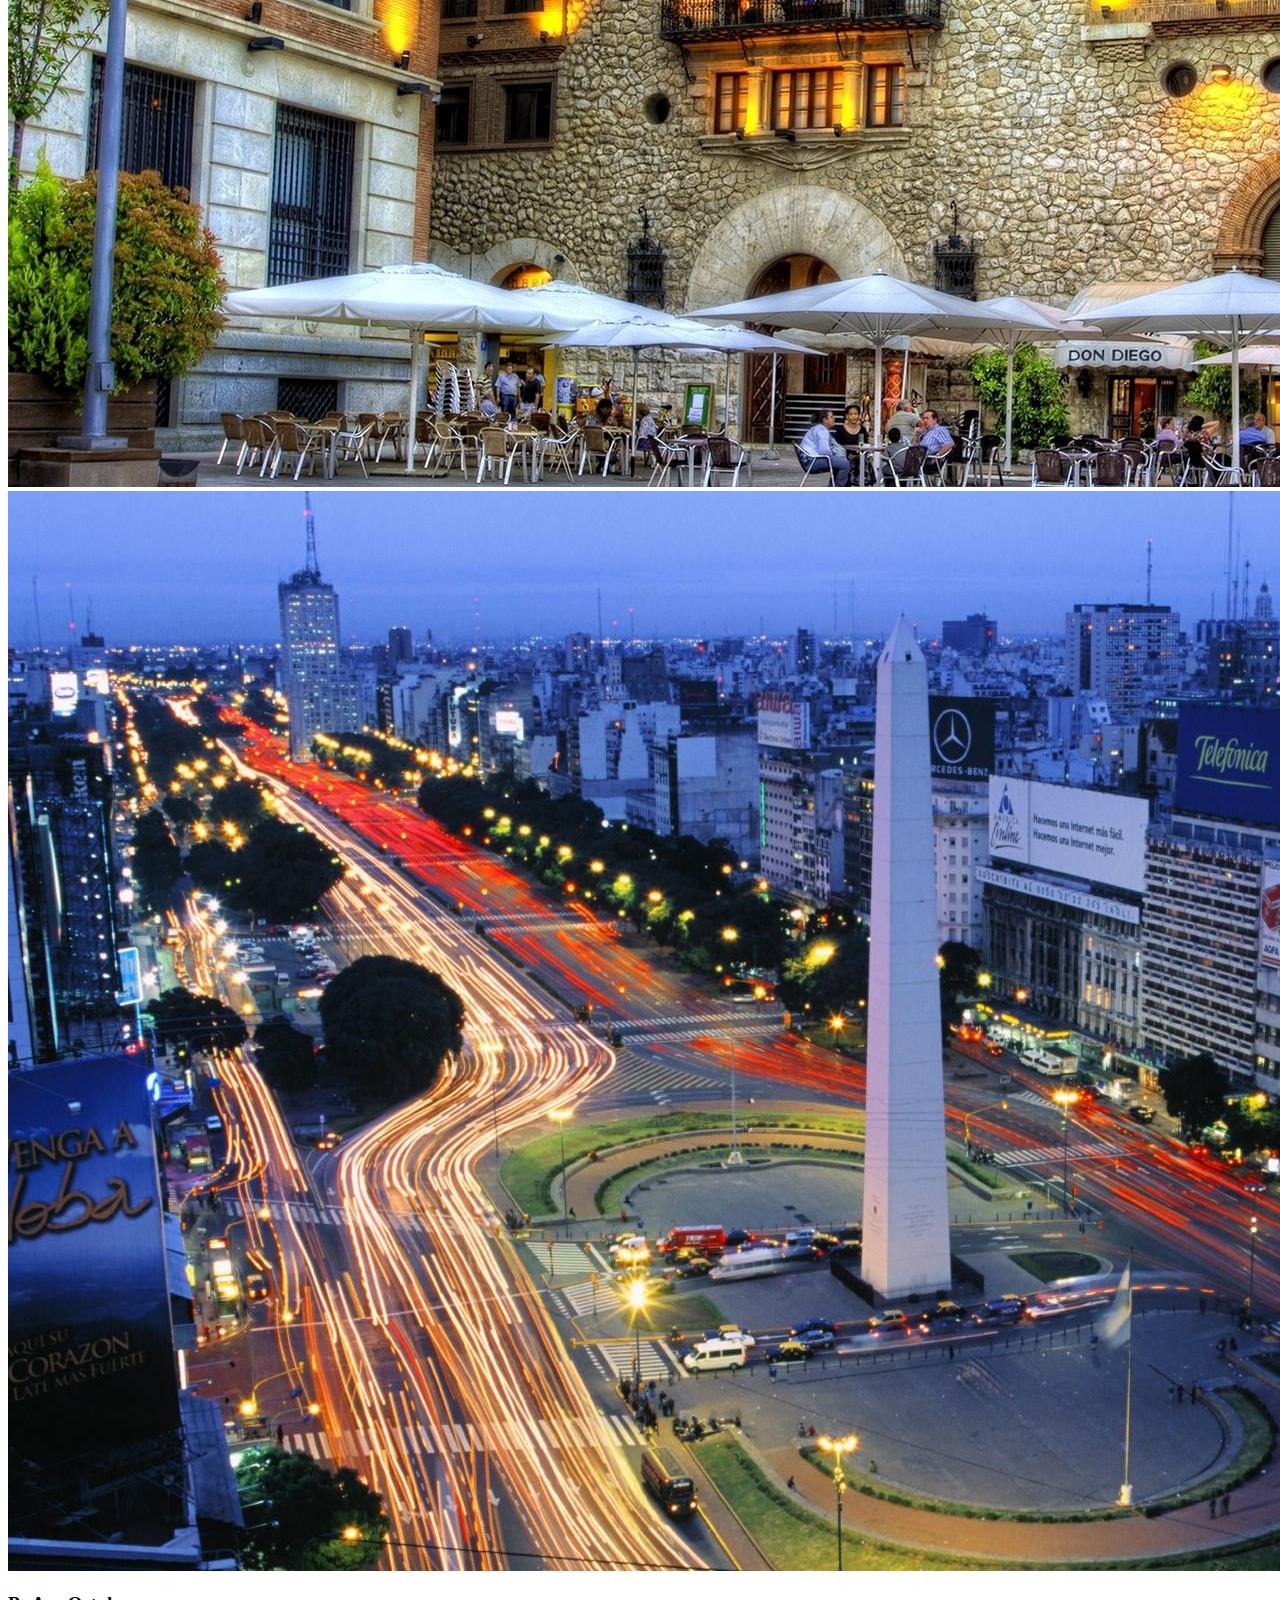
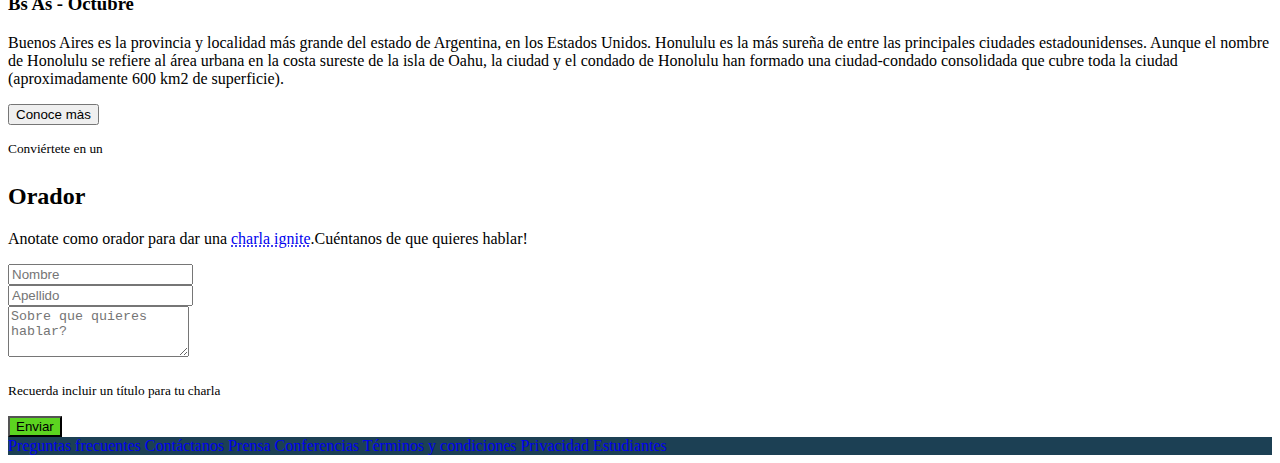
==== commit 57412896: "se verifica la responsividad" ====
--- a/index.html
+++ b/index.html
@@ -192,7 +192,7 @@
         <section class="container w-50 pt-2 form-section mt-5">
             <!-- TITLE -->
             <div class="title-form text-center">
-                <p class="text-secondary text-uppercase"><sup>Conviértete en un</sup>
+                <p class="text-secondary text-uppercase m-0 p-0"><sup>Conviértete en un</sup>
                 <h2 class="text-uppercase">Orador</h2>
                 </p>
                 <p class="text-secondary m-1">
@@ -228,34 +228,34 @@
     <!-- FINALIZA MAIN -->
 
     <!-- FOOTER -->
-    <footer class="container-fluid">
-        <div class="row text-center m-auto d-flex p-4 row-cols-sm-12">
-            <span class="col">
+    <footer class="container-xxl-12">
+        <div class="row text-center m-auto p-4">
+            <span class="col ">
                 <a href="#" class="text-white">
                     Preguntas frecuentes
                 </a>
             </span>
-            <span class="col">
+            <span class="col ">
                 <a href="#" class="text-white">
                     Contáctanos
                 </a>
             </span>
-            <span class="col">
+            <span class="col ">
                 <a href="#" class="text-white">
                     Prensa
                 </a>
             </span>
-            <span class="col">
+            <span class="col ">
                 <a href="#" class="text-white">
                     Conferencias
                 </a>
             </span>
-            <span class="col">
+            <span class="col ">
                 <a href="#" class="text-white">
                     Términos y condiciones
                 </a>
             </span>
-            <span class="col">
+            <span class="col ">
                 <a href="#" class="text-white">
                     Privacidad
                 </a>
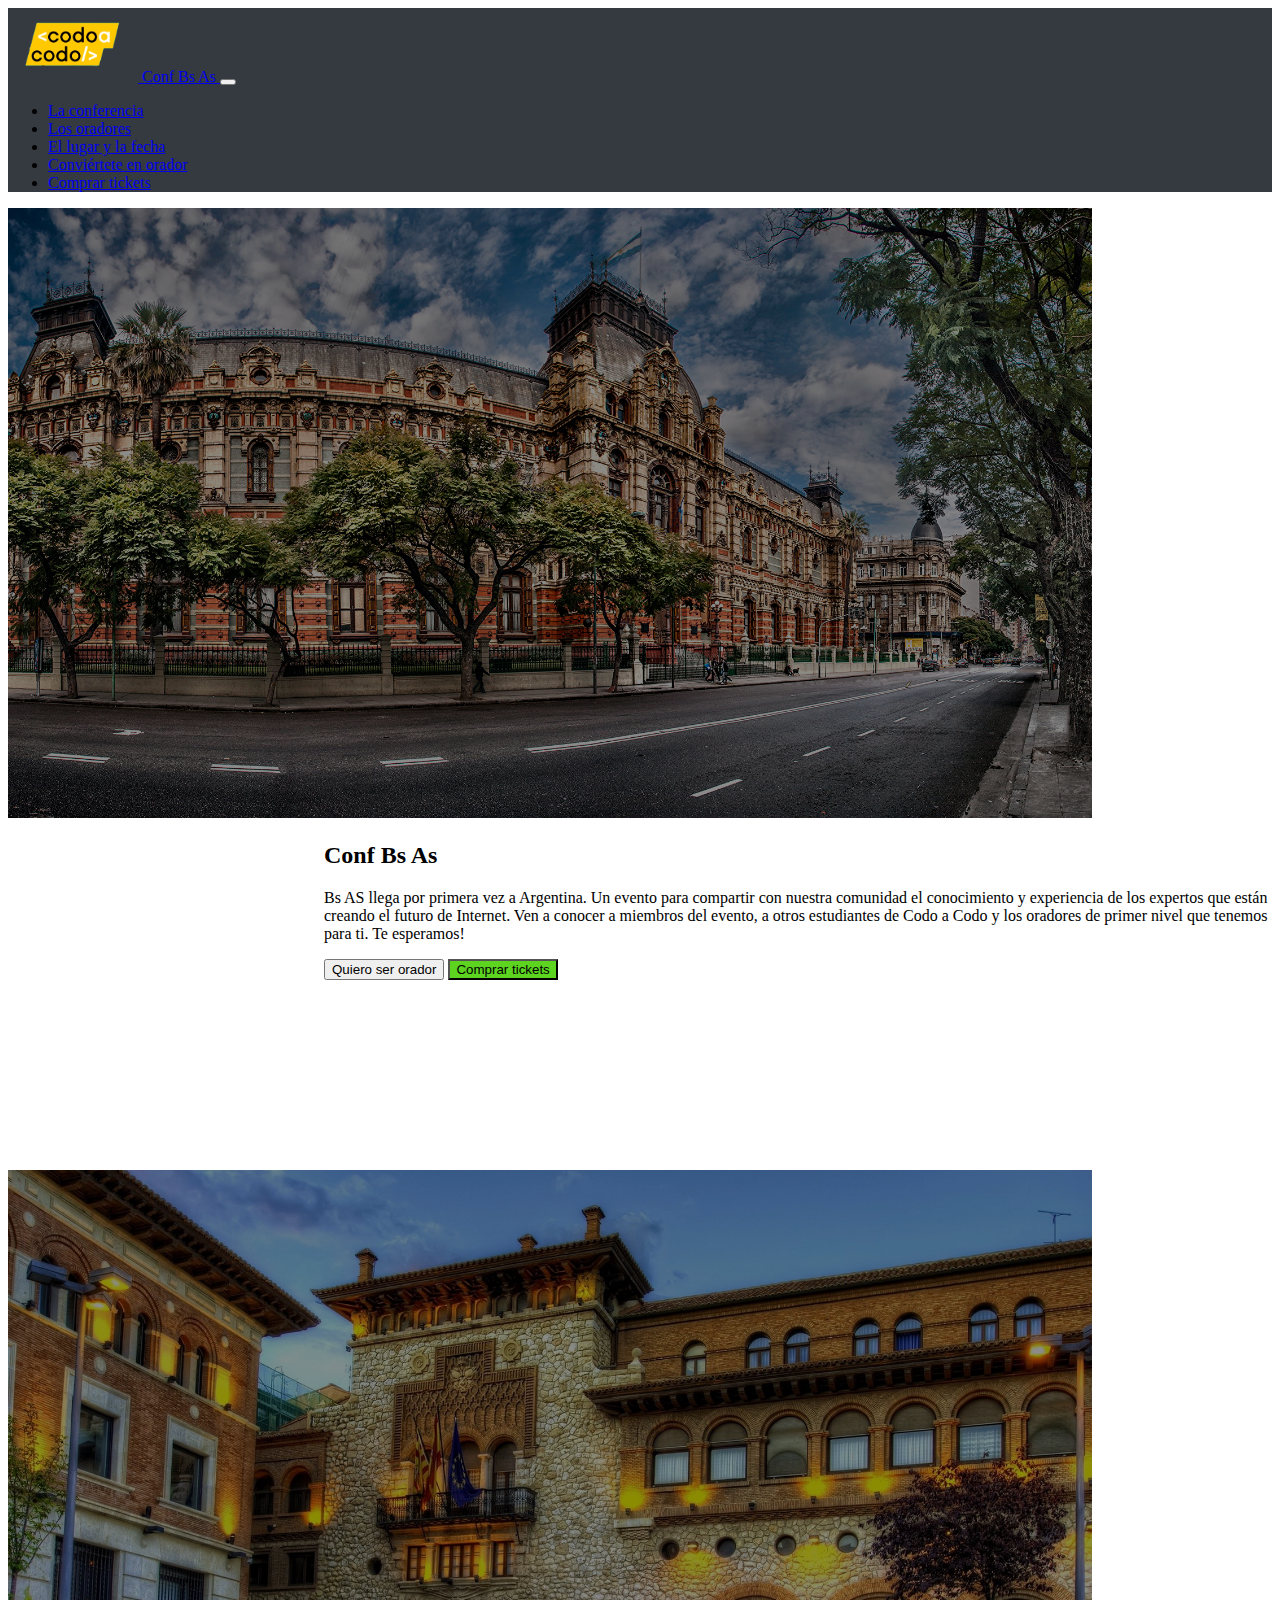
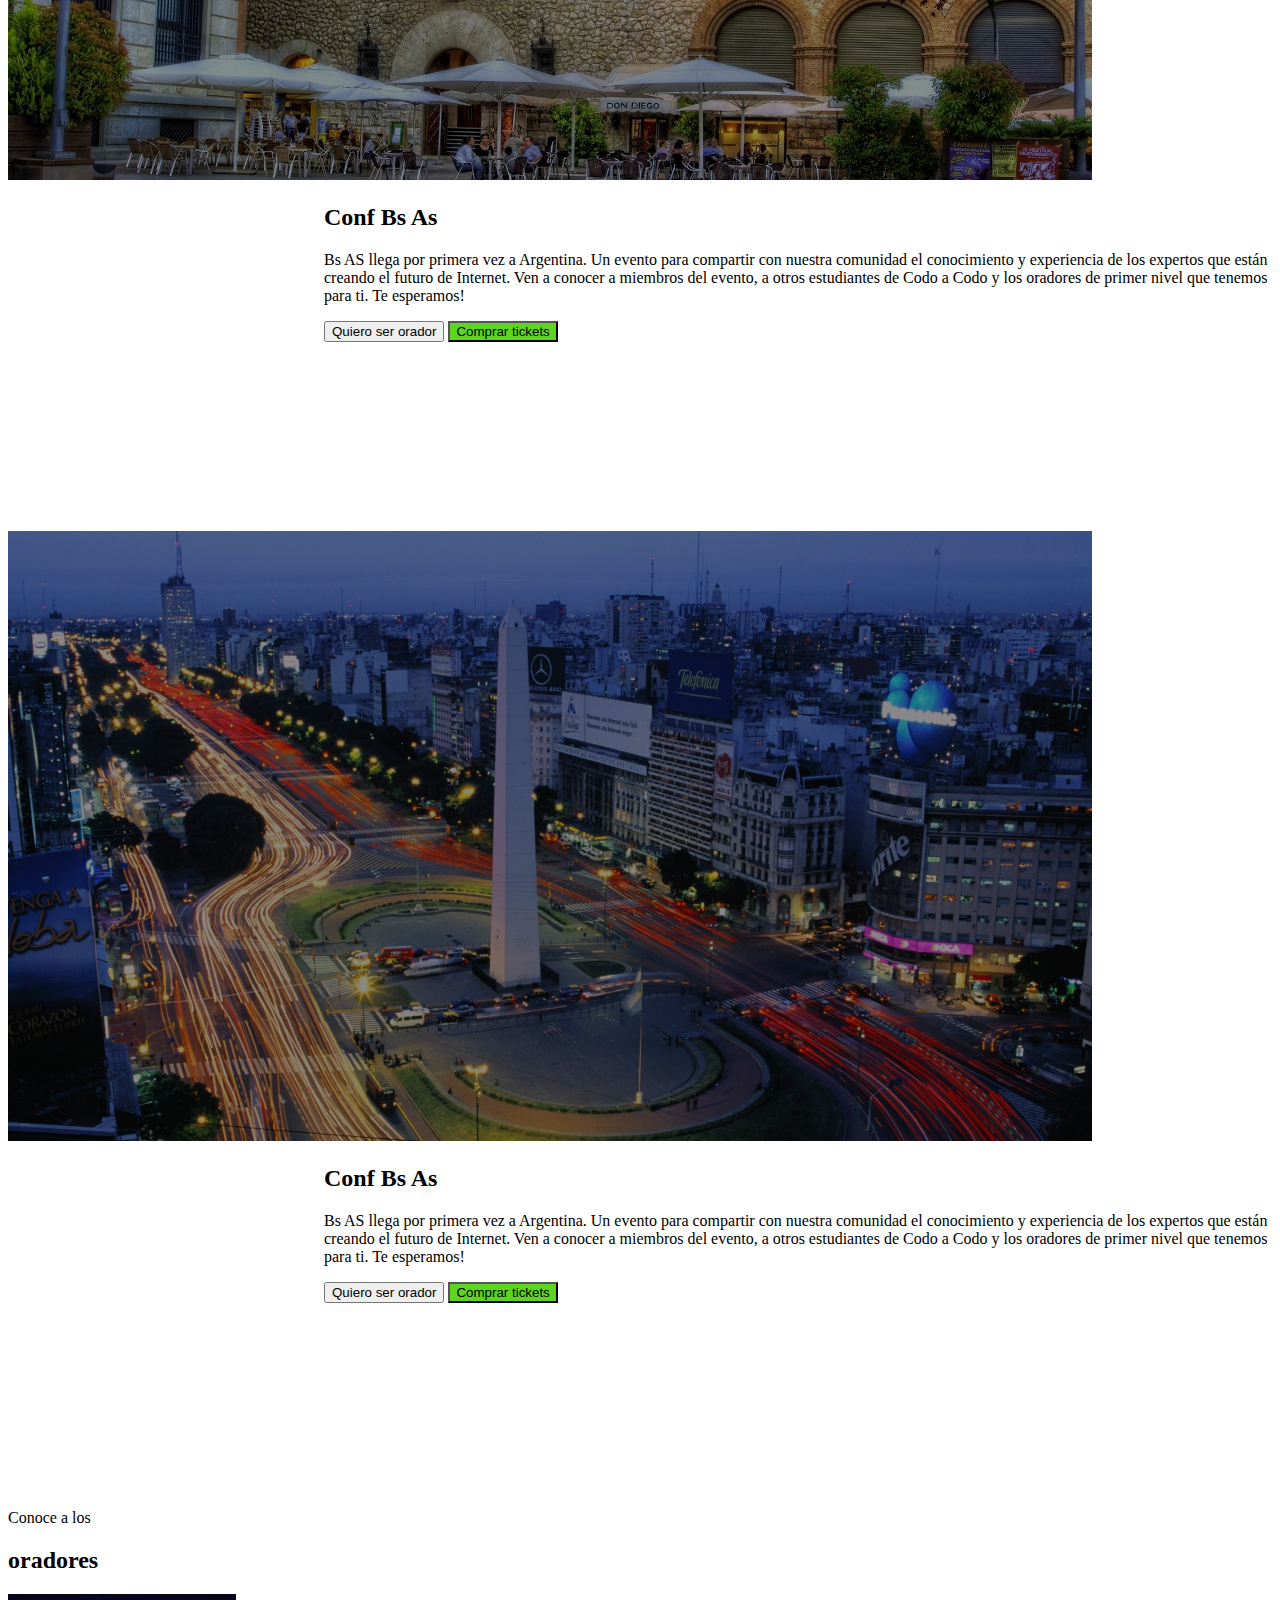
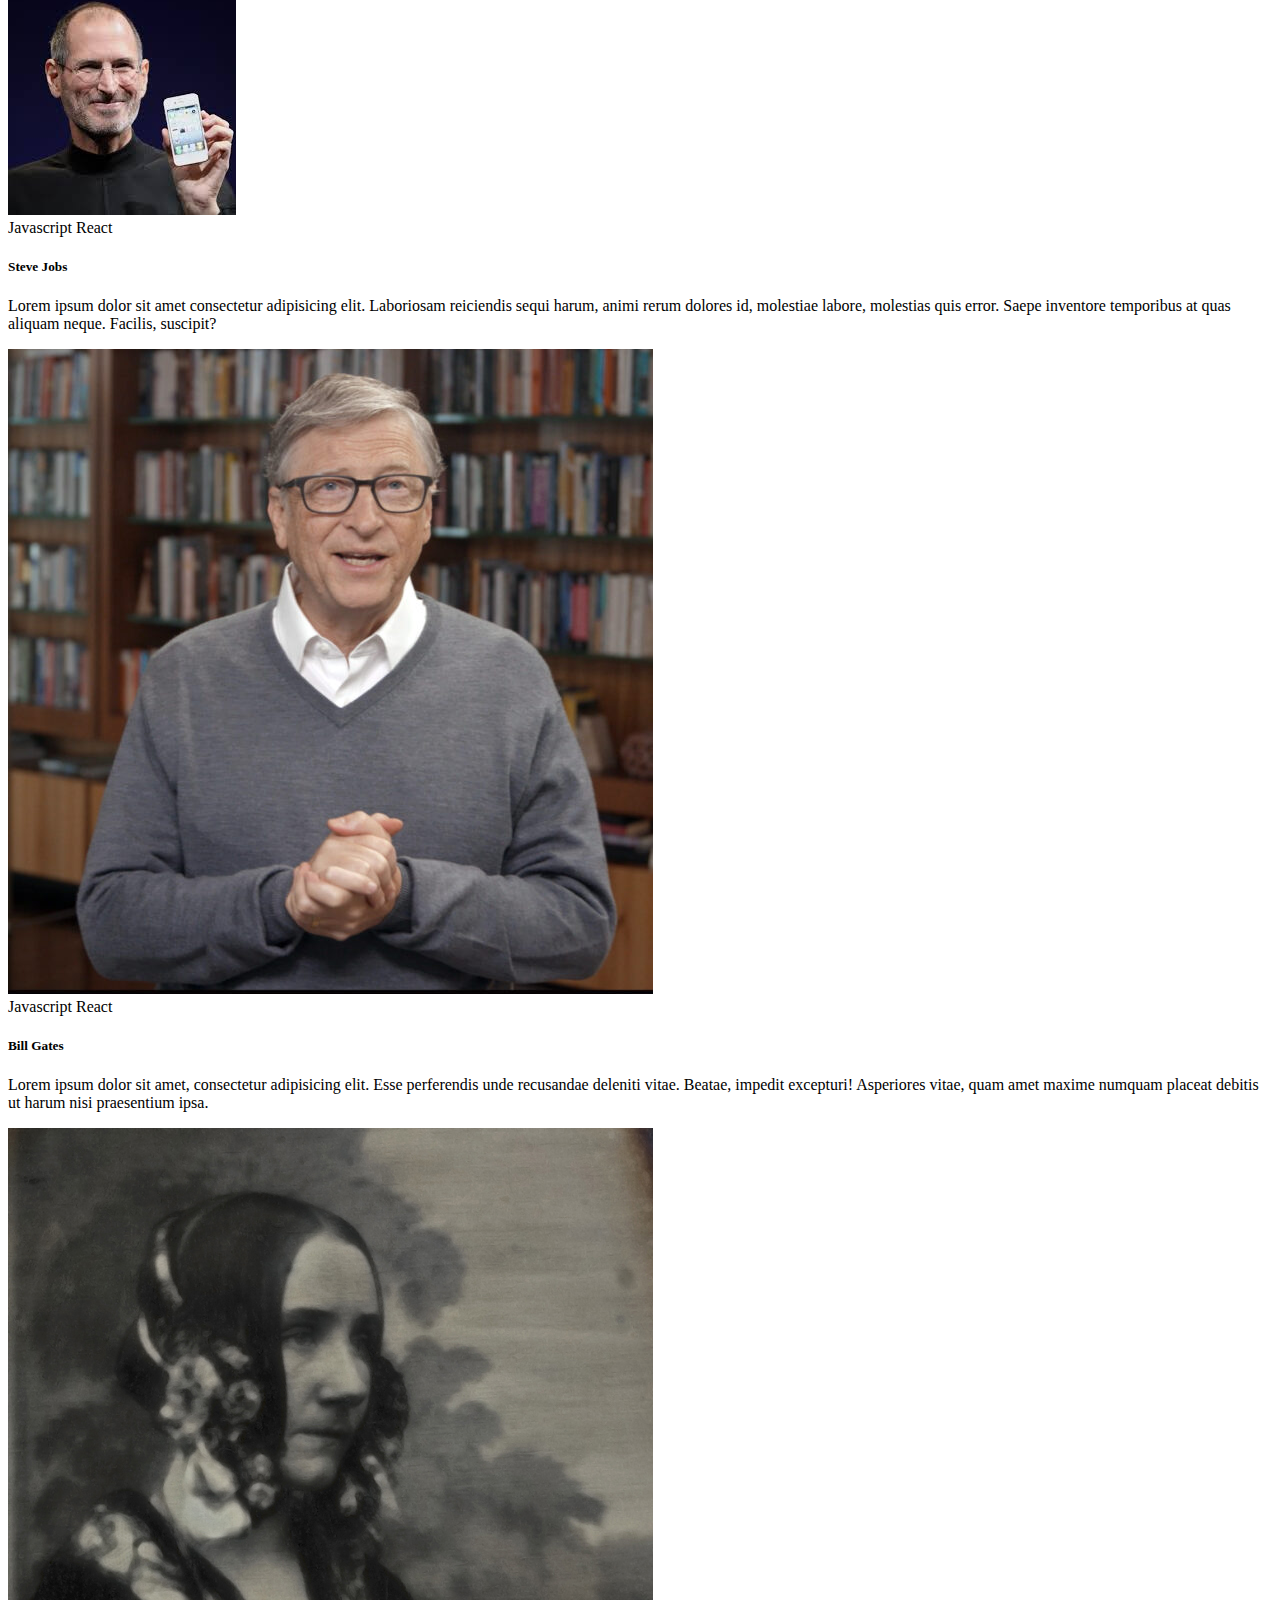
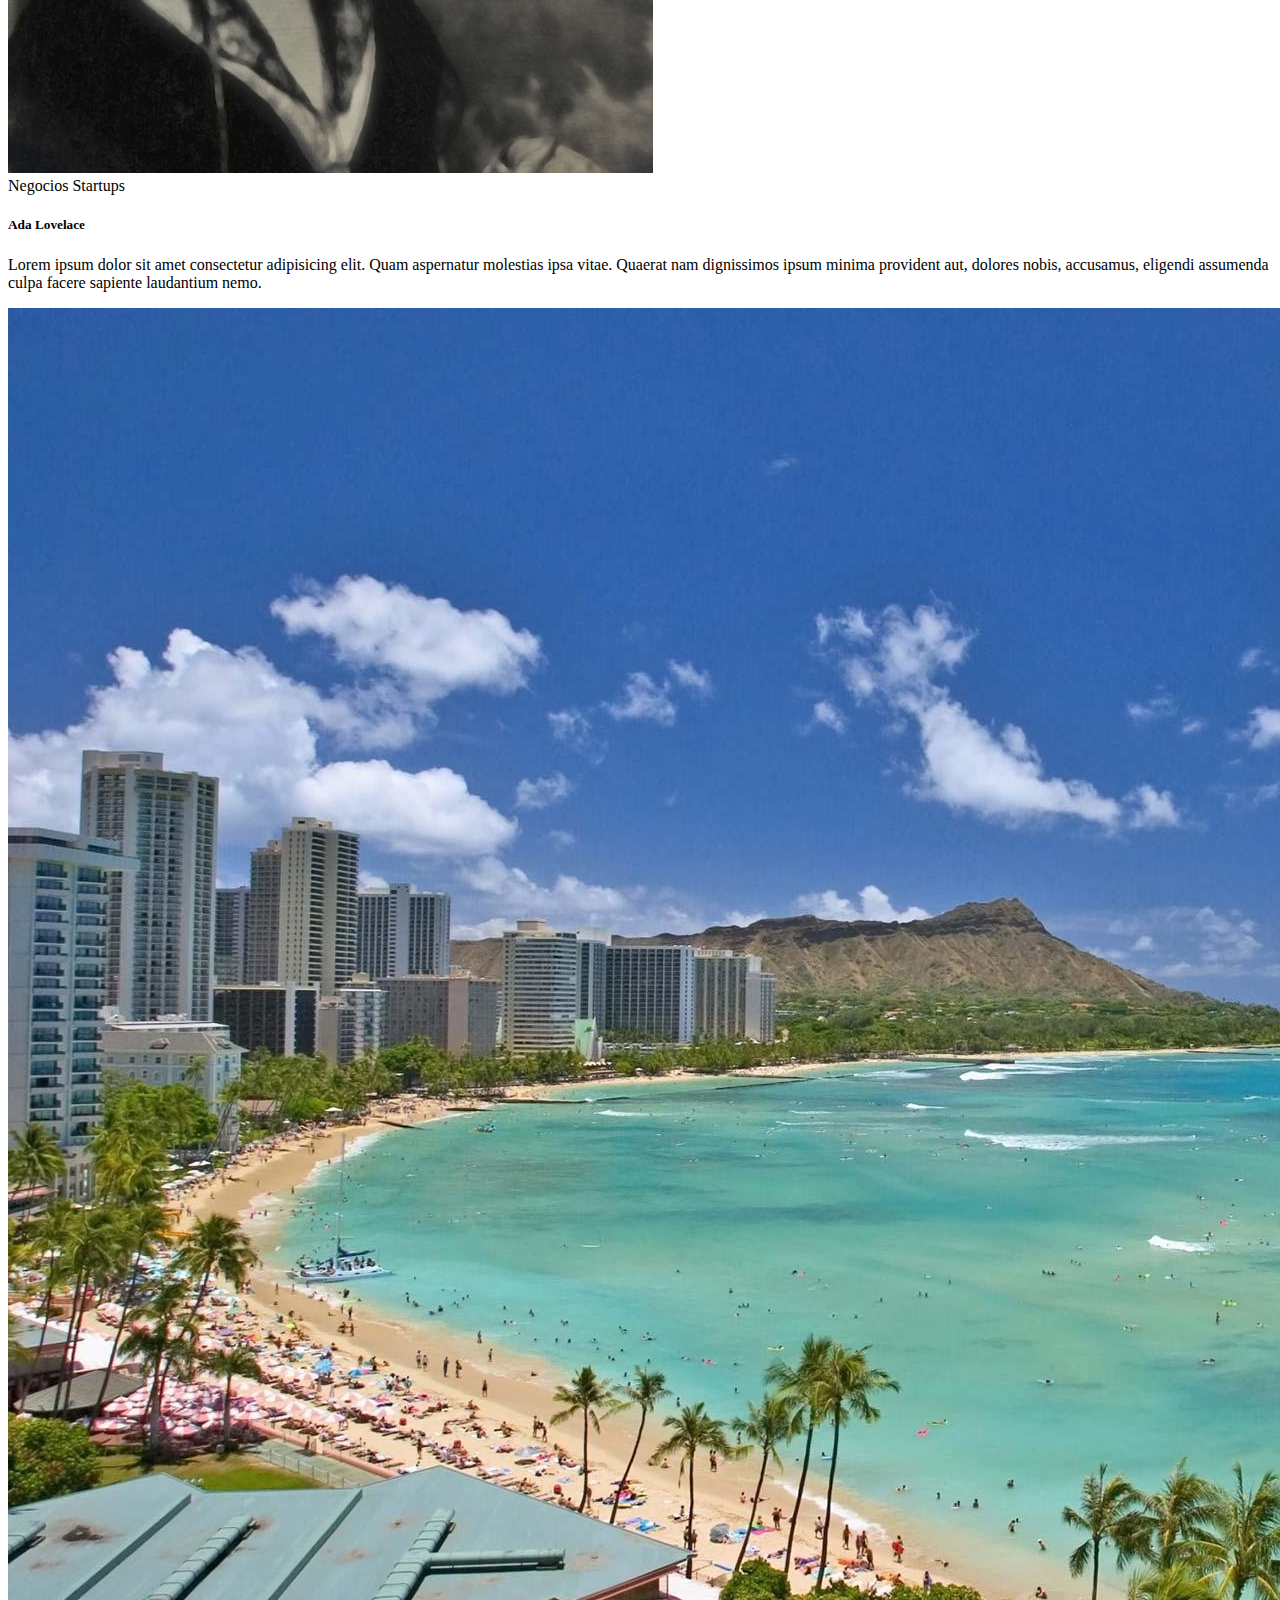
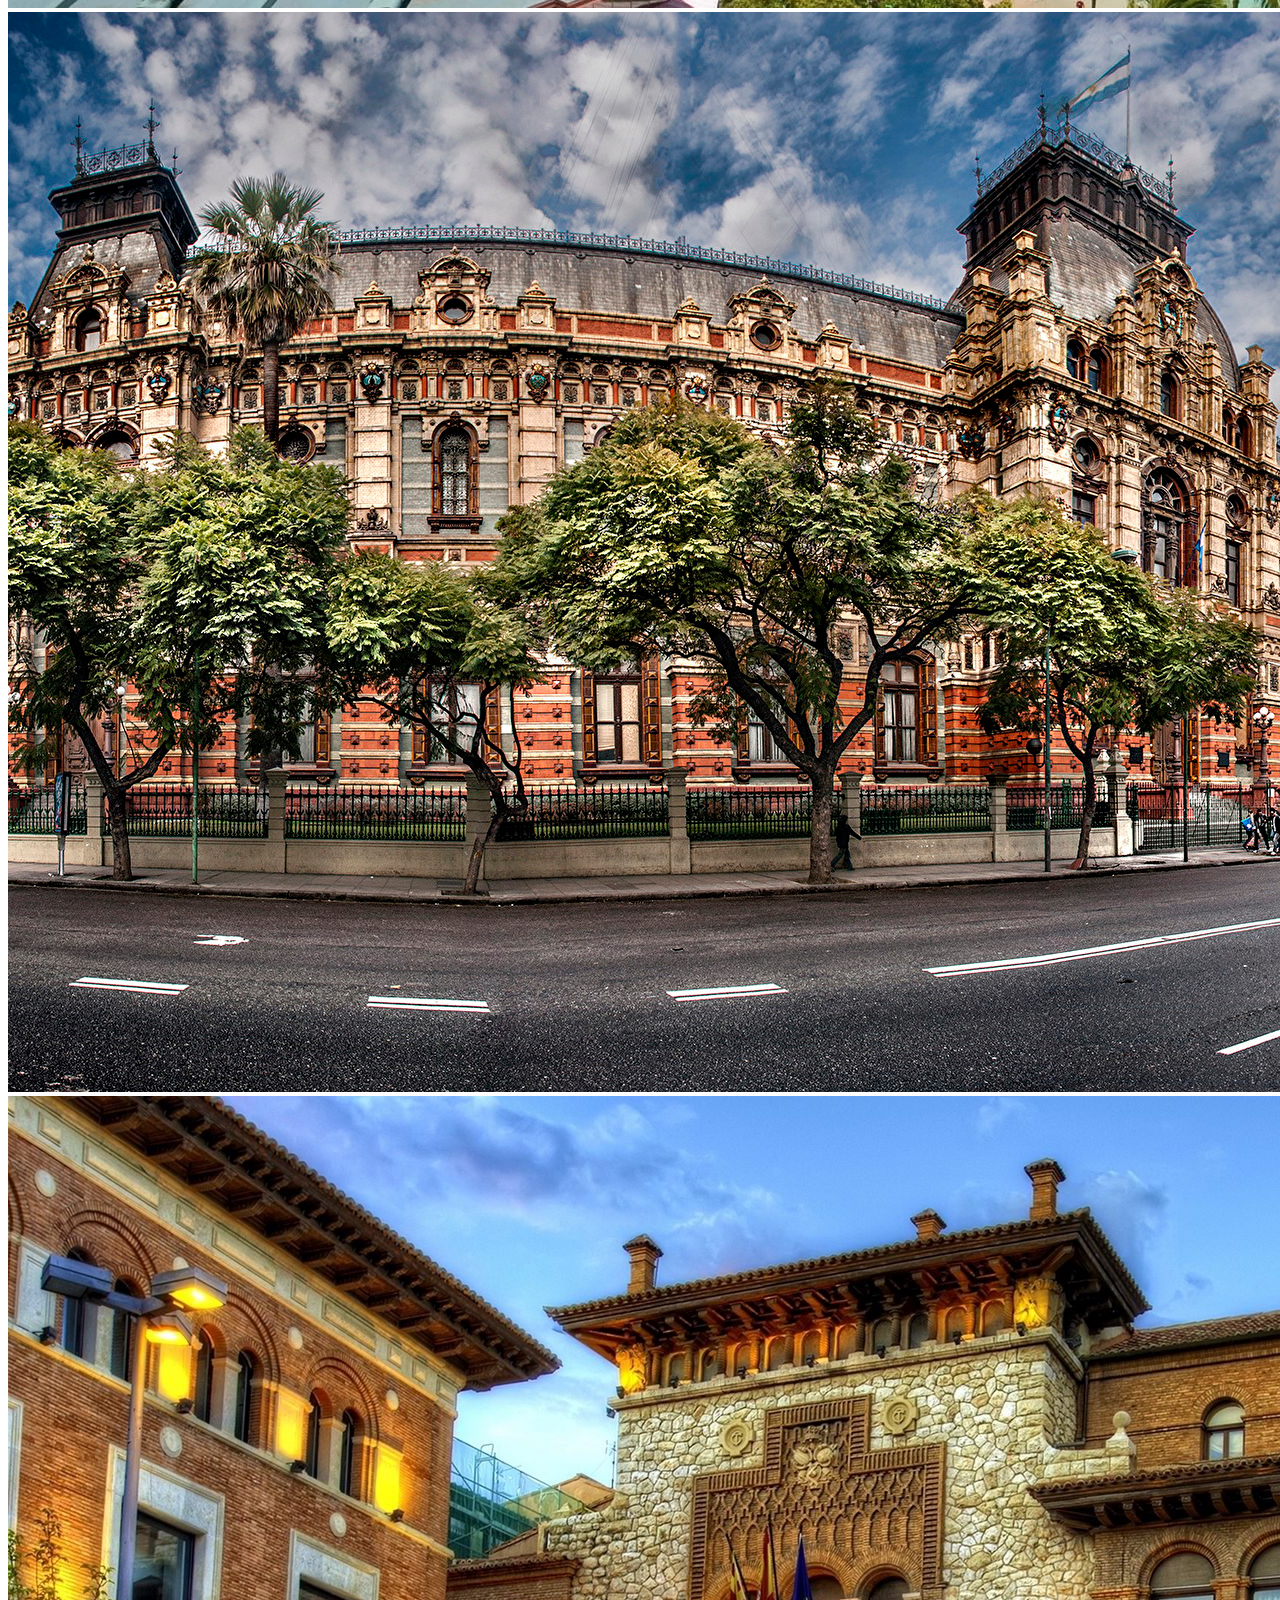
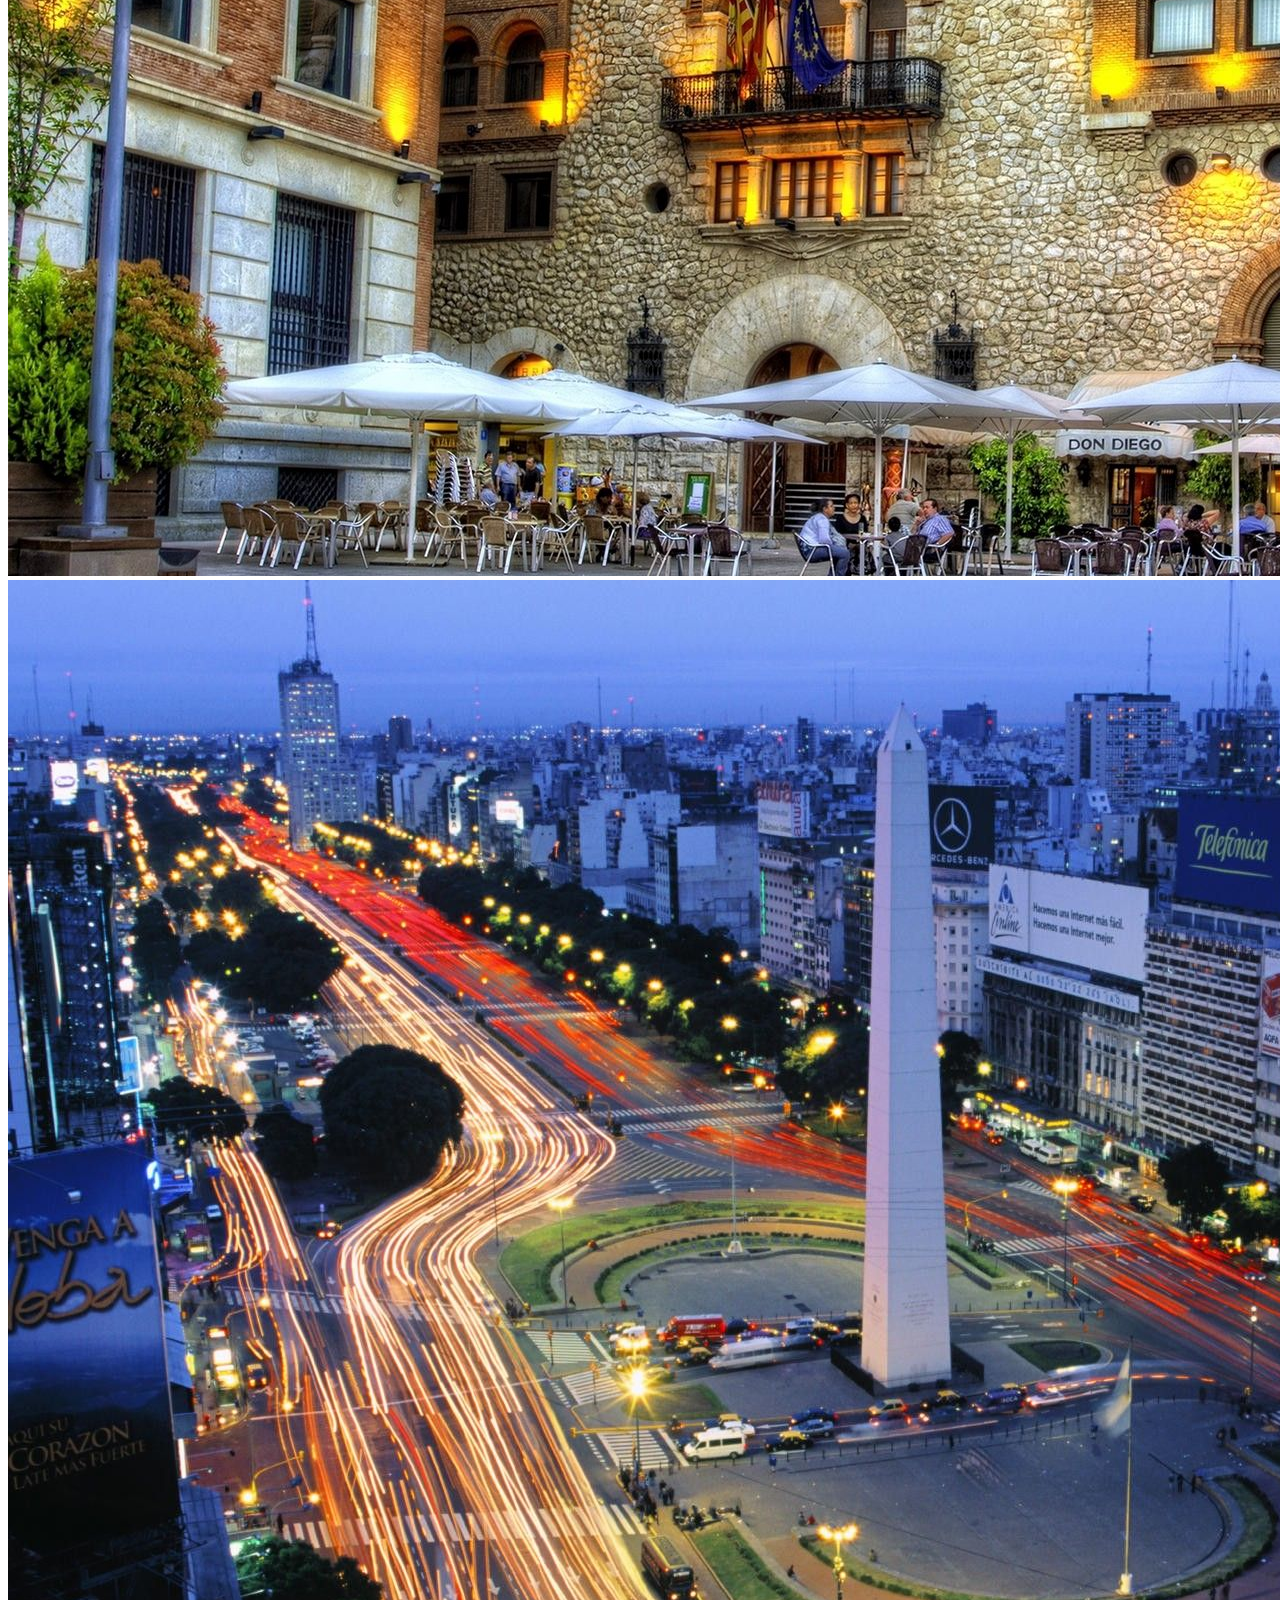
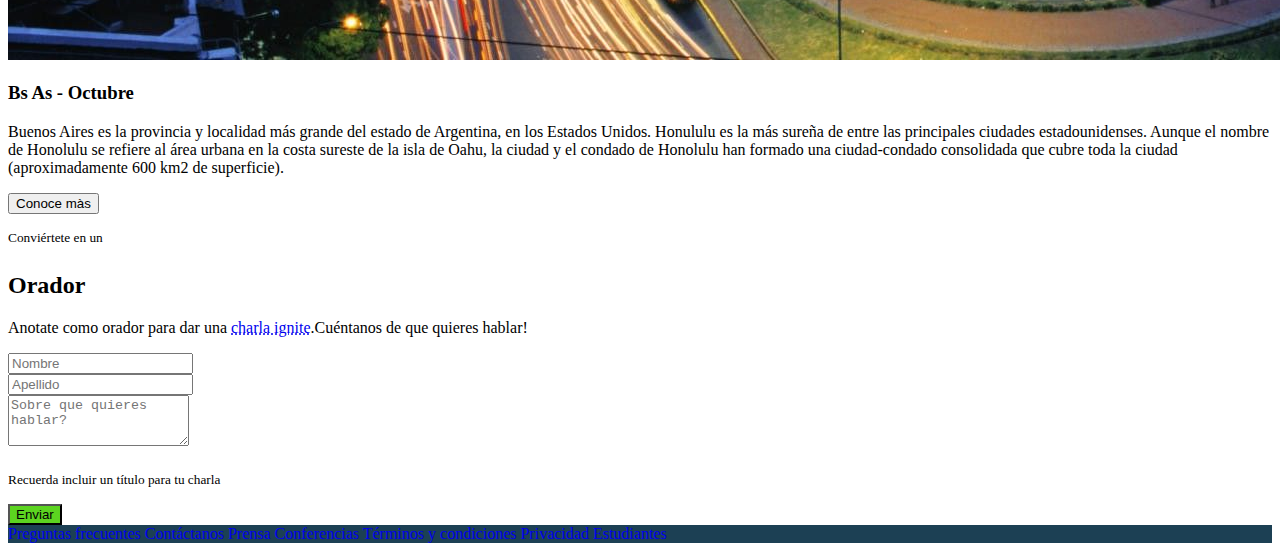
==== commit 7fa76025: "actualizacion" ====
--- a/index.html
+++ b/index.html
@@ -5,19 +5,23 @@
     <meta charset="UTF-8">
     <meta name="viewport" content="width=device-width, initial-scale=1.0">
     <title>Conf Bs As</title>
+    <!-- LINK CSS -->
     <link rel="stylesheet" href="./css/style.css" />
+    <!-- LINK ICON -->
     <link rel="shortcut icon" href="./assets/img/codoacodo.png" type="image/png">
+    <!-- LINK BOOTSTRAP -->
     <link href="https://cdn.jsdelivr.net/npm/bootstrap@5.3.2/dist/css/bootstrap.min.css" rel="stylesheet"
         integrity="sha384-T3c6CoIi6uLrA9TneNEoa7RxnatzjcDSCmG1MXxSR1GAsXEV/Dwwykc2MPK8M2HN" crossorigin="anonymous" />
 </head>
 
 <body>
+    <!-- HEADER -->
     <header class="navbar navbar-expand-lg my-navbar fixed-top" data-bs-theme="dark">
         <nav class="container-fluid">
             <a class="navbar-brand" href="#">
                 <img src="./assets/img/codoacodo.png" alt="Logo programa codo a acodo"
-                    class="d-inline-block aling-text-center">
-                    Conf Bs As
+                    class="d-inline-block aling-text-center d-none d-sm-block">
+                Conf Bs As
             </a>
             <button class="navbar-toggler" type="button" data-bs-toggle="collapse"
                 data-bs-target="#navbarSupportedContent" aria-controls="navbarSupportedContent" aria-expanded="false"
@@ -44,14 +48,16 @@
             </div>
         </nav>
     </header>
+    <!-- FINALIZA EL HEADER -->
 
     <main class="mb-5">
         <!-- SECTION FIRST COROUSEL -->
         <section id="carouselExampleSlidesOnly" class="carousel slide" data-bs-ride="carousel">
             <div class="carousel-inner">
                 <div class="carousel-item active">
-                    <img src="./assets/img/ba1.jpg" class="d-block w-100 img-ba img-responsive" alt="Imagen de ciudad de Buenos Aires">
-                    <div class="carousel-caption d-none d-md-block text-end w-50">
+                    <img src="./assets/img/ba1.jpg" class="d-block w-100 img-ba img-responsive"
+                        alt="Imagen de ciudad de Buenos Aires">
+                    <div class="carousel-caption d-none d-sm-block text-end w-50">
                         <h2>Conf Bs As</h2>
                         <p>Bs AS llega por primera vez a Argentina. Un evento para compartir con
                             nuestra comunidad el conocimiento y experiencia de los expertos que
@@ -59,13 +65,16 @@
                             evento, a otros estudiantes de Codo a Codo y los oradores de primer
                             nivel que tenemos para ti. Te esperamos!
                         </p>
-                        <button class="btn btn-outline-light">Quiero ser orador</button>
-                        <button class="btn btn-comprar text-white">Comprar tickets</button>
+                        <div>
+                            <button class="btn btn-outline-light m-2">Quiero ser orador</button>
+                            <button class="btn btn-comprar text-white m-2">Comprar tickets</button>
+                        </div>
                     </div>
                 </div>
                 <div class="carousel-item">
-                    <img src="./assets/img/ba2.jpg" class="d-block w-100 img-ba img-responsive" alt="Imagen de ciudad de Buenos Aires">
-                    <div class="carousel-caption d-none d-md-block text-end w-50">
+                    <img src="./assets/img/ba2.jpg" class="d-block w-100 img-ba img-responsive"
+                        alt="Imagen de ciudad de Buenos Aires">
+                    <div class="carousel-caption d-none d-sm-block text-end w-50">
                         <h2>Conf Bs As</h2>
                         <p>Bs AS llega por primera vez a Argentina. Un evento para compartir con
                             nuestra comunidad el conocimiento y experiencia de los expertos que
@@ -73,13 +82,16 @@
                             evento, a otros estudiantes de Codo a Codo y los oradores de primer
                             nivel que tenemos para ti. Te esperamos!
                         </p>
-                        <button class="btn btn-outline-light">Quiero ser orador</button>
-                        <button class="btn btn-comprar text-white">Comprar tickets</button>
+                        <div>
+                            <button class="btn btn-outline-light m-2">Quiero ser orador</button>
+                            <button class="btn btn-comprar text-white m-2">Comprar tickets</button>
+                        </div>
                     </div>
                 </div>
                 <div class="carousel-item">
-                    <img src="./assets/img/ba3.jpg" class="d-block w-100 img-ba img-responsive" alt="Imagen de ciudad de Buenos Aires">
-                    <div class="carousel-caption d-none d-md-block text-end w-50">
+                    <img src="./assets/img/ba3.jpg" class="d-block w-100 img-ba img-responsive"
+                        alt="Imagen de ciudad de Buenos Aires">
+                    <div class="carousel-caption d-none d-sm-block text-end w-50">
                         <h2>Conf Bs As</h2>
                         <p>Bs AS llega por primera vez a Argentina. Un evento para compartir con
                             nuestra comunidad el conocimiento y experiencia de los expertos que
@@ -87,8 +99,10 @@
                             evento, a otros estudiantes de Codo a Codo y los oradores de primer
                             nivel que tenemos para ti. Te esperamos!
                         </p>
-                        <button class="btn btn-outline-light">Quiero ser orador</button>
-                        <button class="btn btn-comprar text-white">Comprar tickets</button>
+                        <div>
+                            <button class="btn btn-outline-light m-2">Quiero ser orador</button>
+                            <button class="btn btn-comprar text-white m-2">Comprar tickets</button>
+                        </div>
                     </div>
                 </div>
             </div>
@@ -268,6 +282,7 @@
         </div>
     </footer>
 
+    <!-- SCRIPT BOOTSTRAP -->
     <script src="https://cdn.jsdelivr.net/npm/bootstrap@5.3.2/dist/js/bootstrap.bundle.min.js"
         integrity="sha384-C6RzsynM9kWDrMNeT87bh95OGNyZPhcTNXj1NW7RuBCsyN/o0jlpcV8Qyq46cDfL"
         crossorigin="anonymous"></script>
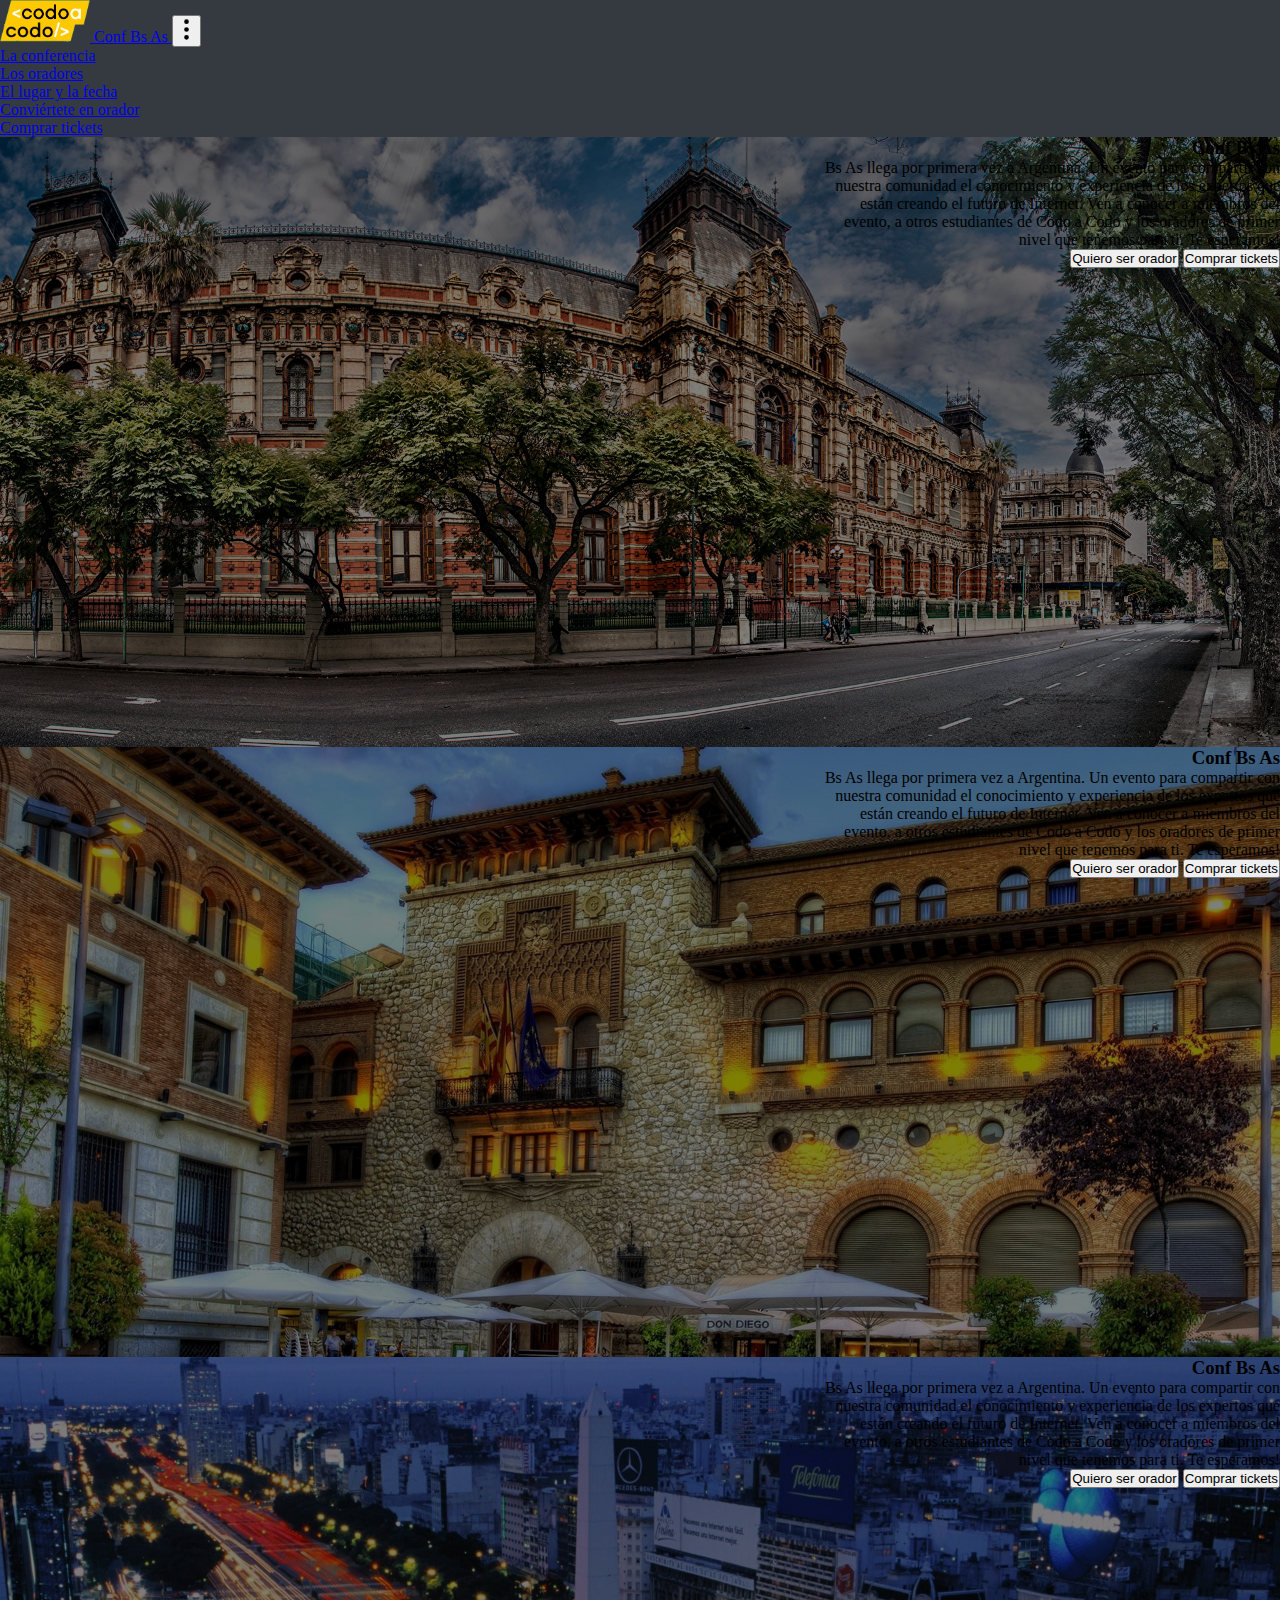
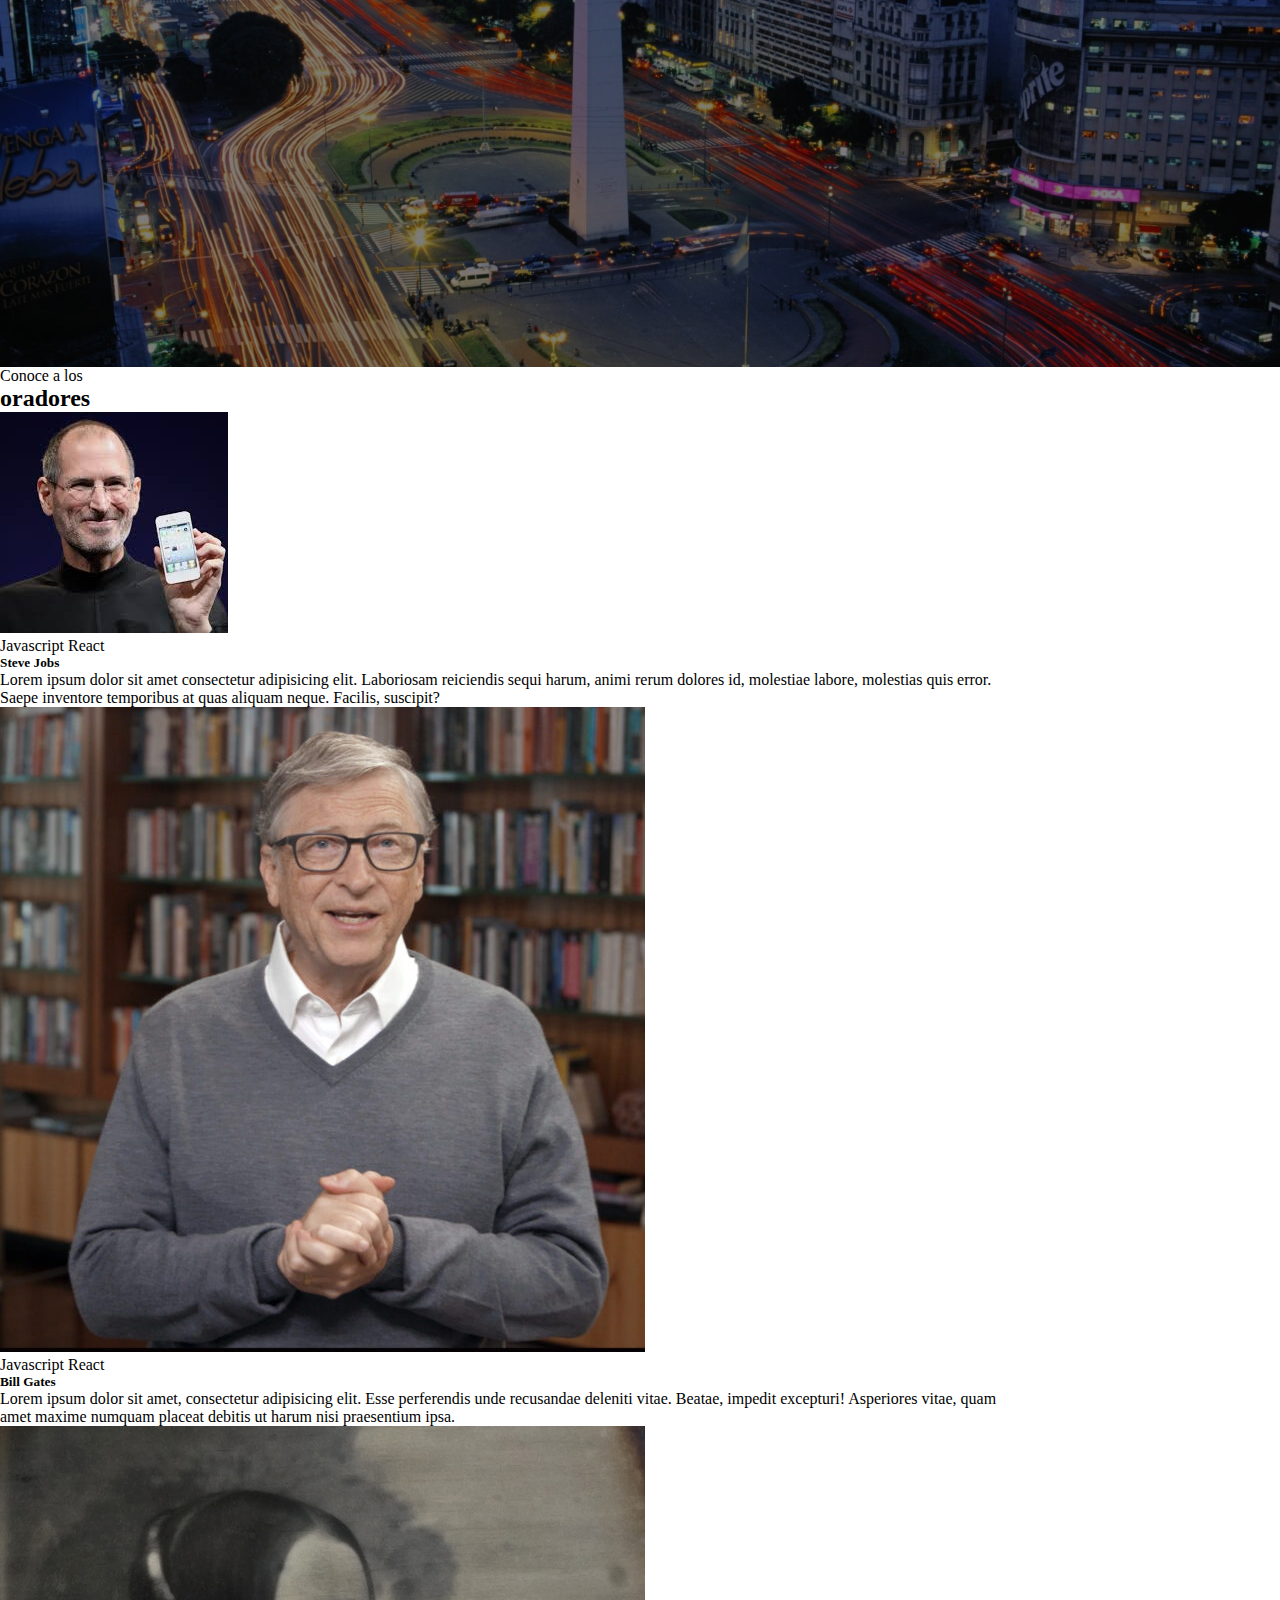
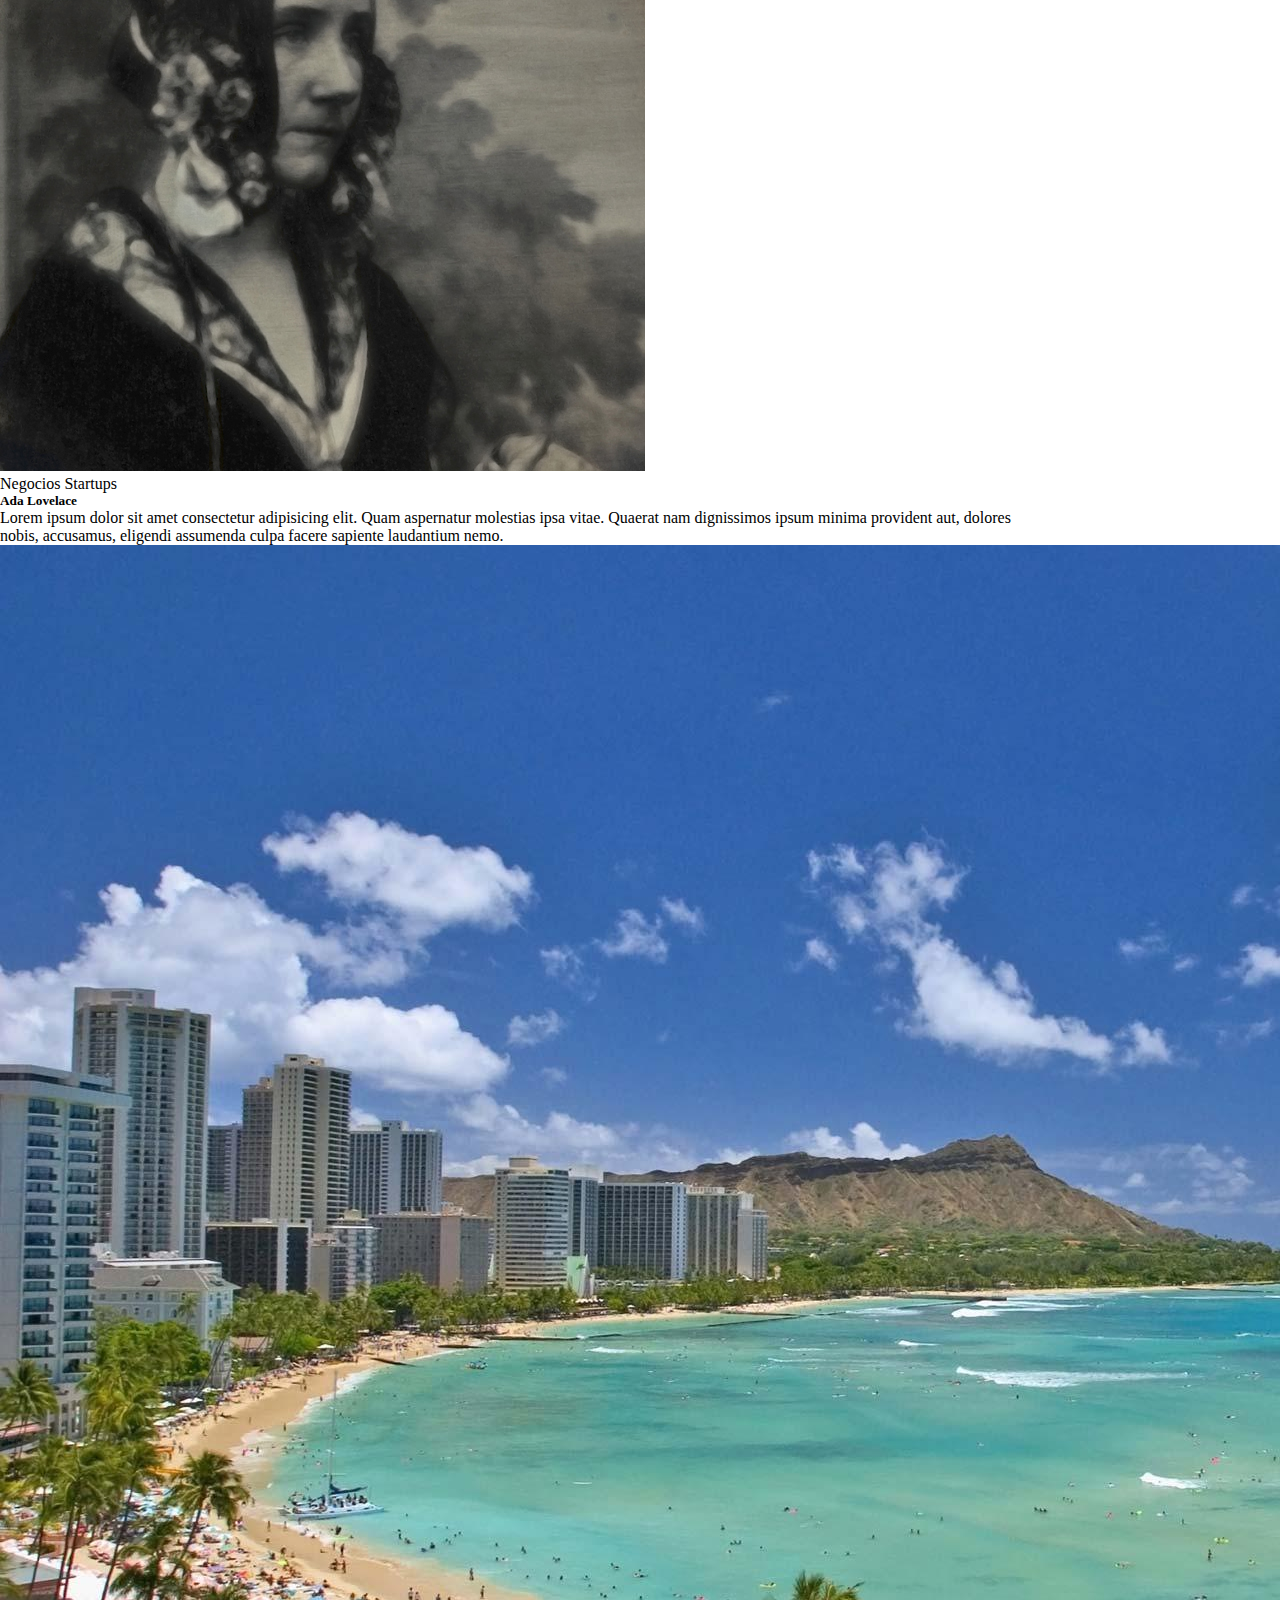
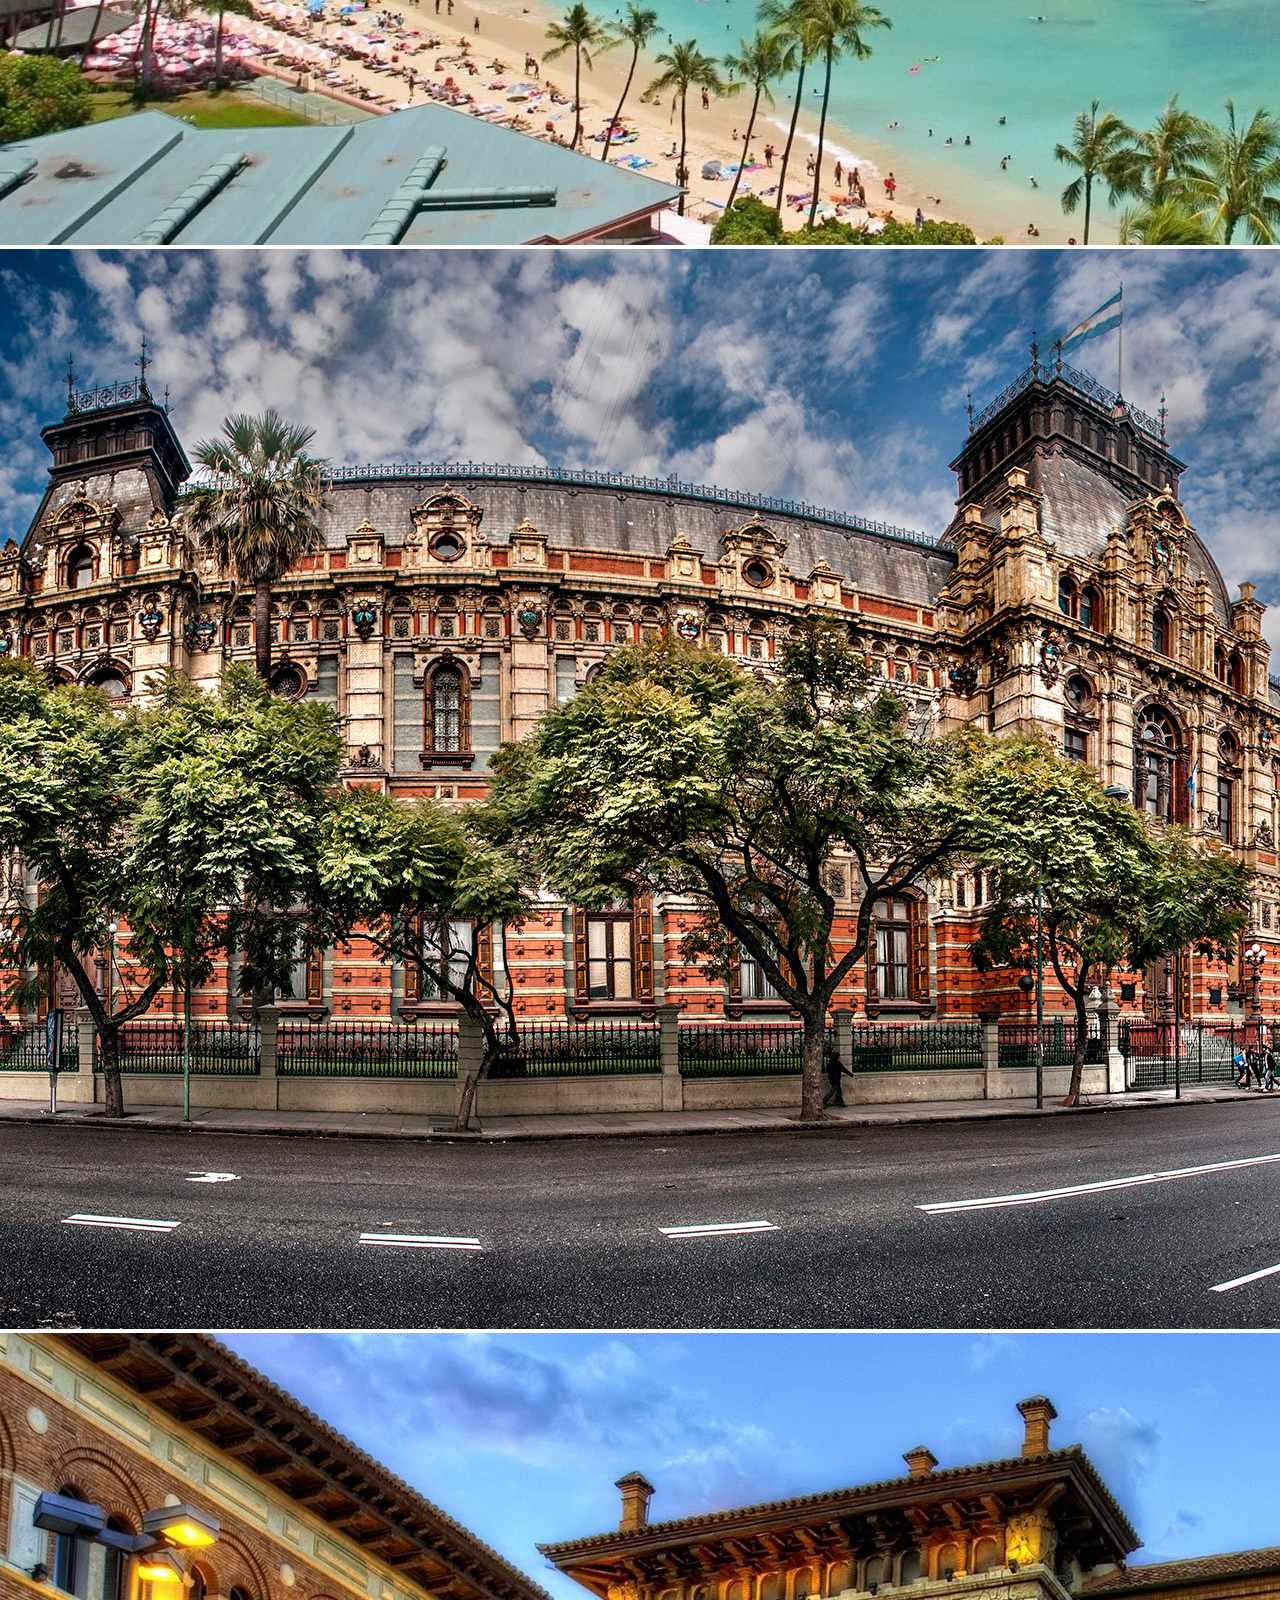
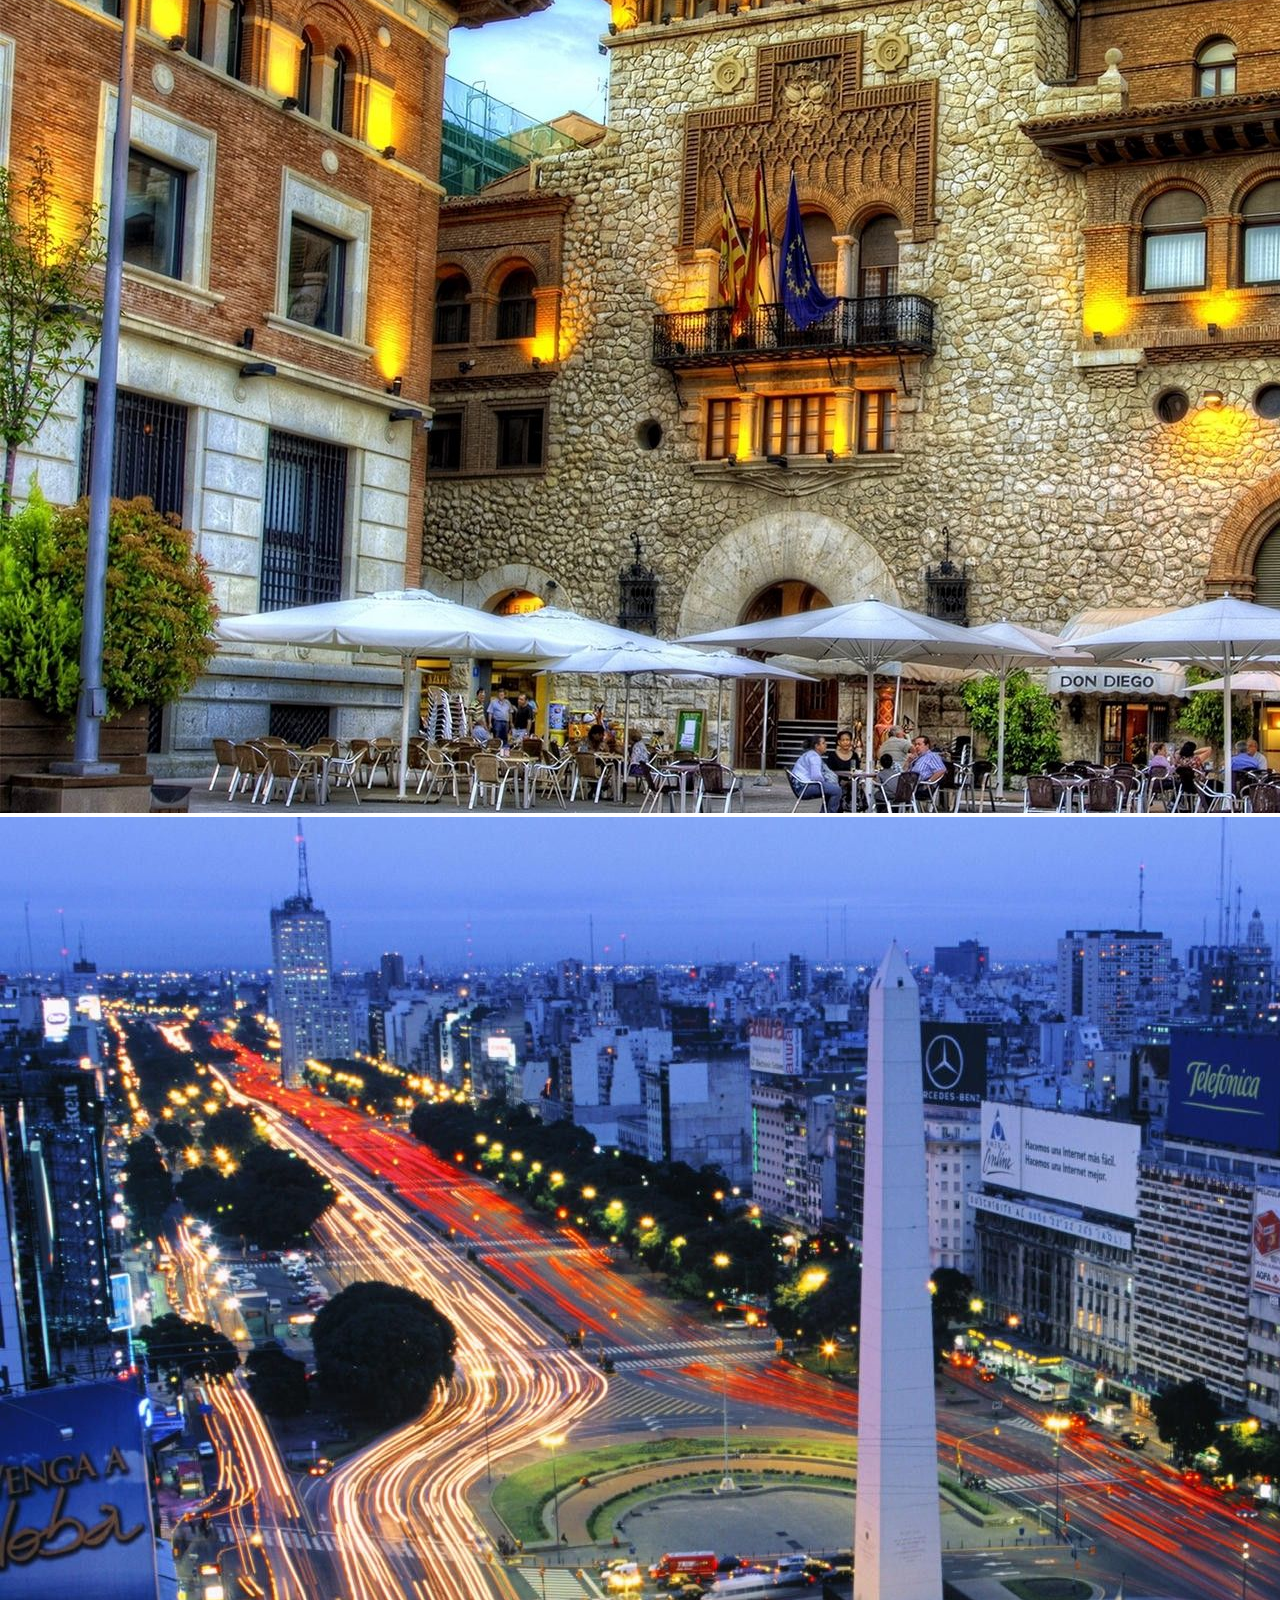
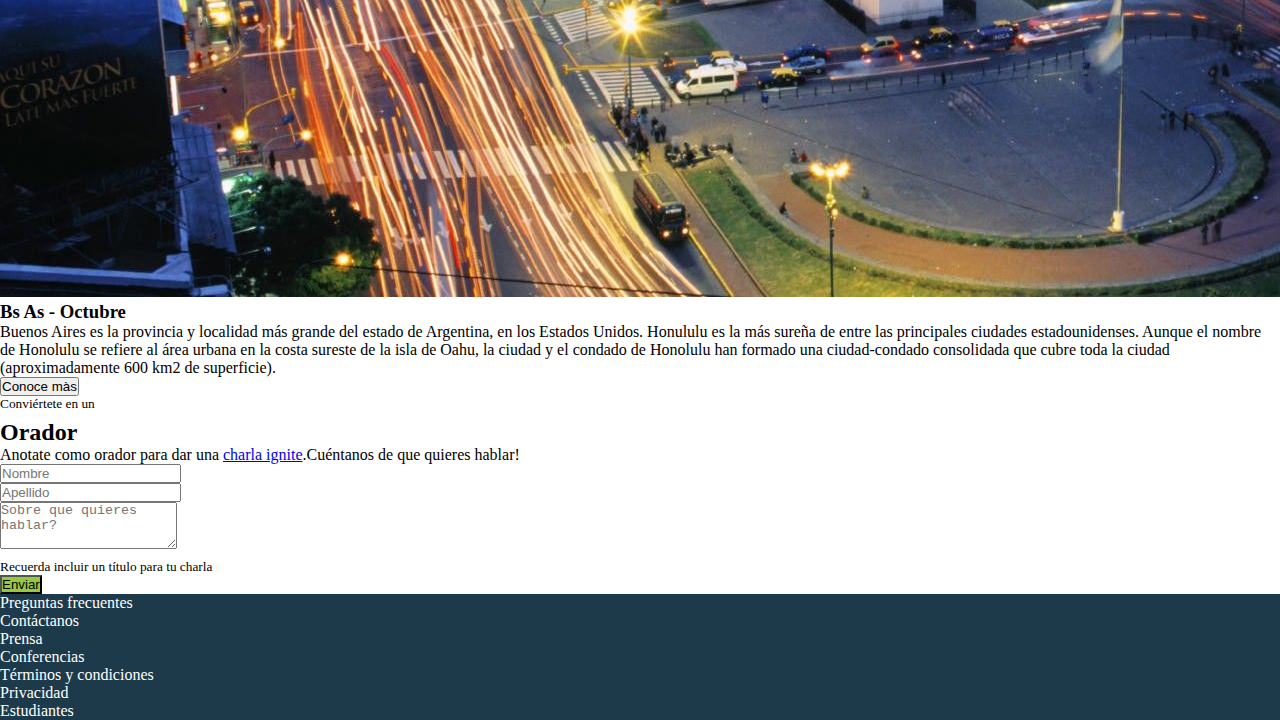
==== commit 5eb9757a: "nueva pagina" ====
--- a/index.html
+++ b/index.html
@@ -16,109 +16,118 @@
 
 <body>
     <!-- HEADER -->
-    <header class="navbar navbar-expand-lg my-navbar fixed-top" data-bs-theme="dark">
-        <nav class="container-fluid">
-            <a class="navbar-brand" href="#">
-                <img src="./assets/img/codoacodo.png" alt="Logo programa codo a acodo"
-                    class="d-inline-block aling-text-center d-none d-sm-block">
+    <header class="navbar navbar-expand-md navbar-dark sticky-top">
+        <div class="container-fluid d-flex flex-wrap">
+            <a class="navbar-brand d-flex align-items-center col-md-3 justify-content-center" href="#">
+                <img src="./assets/img/codoacodo-sm.png" width="100" class="d-inline-block">
                 Conf Bs As
             </a>
-            <button class="navbar-toggler" type="button" data-bs-toggle="collapse"
-                data-bs-target="#navbarSupportedContent" aria-controls="navbarSupportedContent" aria-expanded="false"
-                aria-label="Toggle navigation">
-                <span class="navbar-toggler-icon"></span>
+            <button class="navbar-toggler" type="button" data-bs-toggle="collapse" data-bs-target="#navbarCollapse"
+                aria-controls="navbarCollapse" aria-expanded="false" aria-label="Toggle navigation">
+                <svg xmlns="http://www.w3.org/2000/svg" width="25" height="25" fill="currentColor"
+                    class="bi bi-three-dots-vertical" viewBox="0 0 16 16">
+                    <path
+                        d="M9.5 13a1.5 1.5 0 1 1-3 0 1.5 1.5 0 0 1 3 0zm0-5a1.5 1.5 0 1 1-3 0 1.5 1.5 0 0 1 3 0zm0-5a1.5 1.5 0 1 1-3 0 1.5 1.5 0 0 1 3 0z" />
+                </svg>
             </button>
-            <div class="collapse navbar-collapse" id="navbarSupportedContent">
-                <ul class="navbar-nav m-auto">
-                    <li class="nav-item">
-                        <a class="nav-link active" aria-current="page" href="#">La conferencia</a>
-                    </li>
-                    <li class="nav-item">
-                        <a class="nav-link" href="#">Los oradores</a>
-                    </li>
-                    <li class="nav-item">
-                        <a class="nav-link" href="#">El lugar y la fecha</a>
-                    </li>
-                    <li class="nav-item">
-                        <a class="nav-link" href="#">Conviértete en orador</a>
-                    </li>
-                    <li class="nav-item">
-                        <a class="nav-link text-success" href="#">Comprar tickets</a>
-                    </li>
-            </div>
-        </nav>
+            <div class="collapse navbar-collapse justify-content-center" id="navbarCollapse">
+                <ul class="nav col-12 col-md-auto mb-2 justify-content-center mb-md-0 text-decoration-none">
+                    <li class="nav-item">
+                        <a href="./index.html" class="nav-link px-2 link-secondary text-white-50" aria-current="page">La
+                            conferencia</a>
+                    </li>
+                    <li class="nav-item">
+                        <a href="#oradores" class="nav-link px-2 link-secondary text-white-50" aria-current="page">Los
+                            oradores</a>
+                    </li>
+                    <li class="nav-item">
+                        <a href="#lugarFecha" class="nav-link px-2 link-secondary text-white-50" aria-current="page">El
+                            lugar y la fecha</a>
+                    </li>
+                    <li class="nav-item">
+                        <a href="#inscripcion" class="nav-link px-2 link-light" aria-current="page">Conviértete en
+                            orador</a>
+                    </li>
+                    <li class="nav-item">
+                        <a href="./compra.html" class="nav-link px-2 link-success" aria-current="page">Comprar
+                            tickets</a>
+                    </li>
+                </ul>
+            </div>
+        </div>
     </header>
-    <!-- FINALIZA EL HEADER -->
-
-    <main class="mb-5">
-        <!-- SECTION FIRST COROUSEL -->
+
+    <!-- MAIN -->
+    <main>
+        <!-- CAROUSEL -->
         <section id="carouselExampleSlidesOnly" class="carousel slide" data-bs-ride="carousel">
             <div class="carousel-inner">
-                <div class="carousel-item active">
-                    <img src="./assets/img/ba1.jpg" class="d-block w-100 img-ba img-responsive"
-                        alt="Imagen de ciudad de Buenos Aires">
-                    <div class="carousel-caption d-none d-sm-block text-end w-50">
-                        <h2>Conf Bs As</h2>
-                        <p>Bs AS llega por primera vez a Argentina. Un evento para compartir con
-                            nuestra comunidad el conocimiento y experiencia de los expertos que
-                            están creando el futuro de Internet. Ven a conocer a miembros del
-                            evento, a otros estudiantes de Codo a Codo y los oradores de primer
-                            nivel que tenemos para ti. Te esperamos!
-                        </p>
-                        <div>
-                            <button class="btn btn-outline-light m-2">Quiero ser orador</button>
-                            <button class="btn btn-comprar text-white m-2">Comprar tickets</button>
-                        </div>
-                    </div>
-                </div>
-                <div class="carousel-item">
-                    <img src="./assets/img/ba2.jpg" class="d-block w-100 img-ba img-responsive"
-                        alt="Imagen de ciudad de Buenos Aires">
-                    <div class="carousel-caption d-none d-sm-block text-end w-50">
-                        <h2>Conf Bs As</h2>
-                        <p>Bs AS llega por primera vez a Argentina. Un evento para compartir con
-                            nuestra comunidad el conocimiento y experiencia de los expertos que
-                            están creando el futuro de Internet. Ven a conocer a miembros del
-                            evento, a otros estudiantes de Codo a Codo y los oradores de primer
-                            nivel que tenemos para ti. Te esperamos!
-                        </p>
-                        <div>
-                            <button class="btn btn-outline-light m-2">Quiero ser orador</button>
-                            <button class="btn btn-comprar text-white m-2">Comprar tickets</button>
-                        </div>
-                    </div>
-                </div>
-                <div class="carousel-item">
-                    <img src="./assets/img/ba3.jpg" class="d-block w-100 img-ba img-responsive"
-                        alt="Imagen de ciudad de Buenos Aires">
-                    <div class="carousel-caption d-none d-sm-block text-end w-50">
-                        <h2>Conf Bs As</h2>
-                        <p>Bs AS llega por primera vez a Argentina. Un evento para compartir con
-                            nuestra comunidad el conocimiento y experiencia de los expertos que
-                            están creando el futuro de Internet. Ven a conocer a miembros del
-                            evento, a otros estudiantes de Codo a Codo y los oradores de primer
-                            nivel que tenemos para ti. Te esperamos!
-                        </p>
-                        <div>
-                            <button class="btn btn-outline-light m-2">Quiero ser orador</button>
-                            <button class="btn btn-comprar text-white m-2">Comprar tickets</button>
-                        </div>
-                    </div>
-                </div>
-            </div>
-        </section>
-        <!-- TERMINA SECTION FIRST CAROUSEL -->
+                <div class="carousel-item active img-1 upload-img">
+                    <div class="grad-img">
+                        <div class="carousel-caption d-none d-md-block">
+                            <h3>Conf Bs As</h3>
+                            <p>Bs As llega por primera vez a Argentina. Un evento para compartir con<br>
+                                nuestra comunidad el conocimiento y experiencia de los expertos que<br>
+                                están creando el futuro de Internet. Ven a conocer a miembros del<br>
+                                evento, a otros estudiantes de Codo a Codo y los oradores de primer<br>
+                                nivel que tenemos para ti. Te esperamos!</p>
+                            <div class="d-grid gap-2 d-md-block">
+                                <button type="button" class="btn btn-outline-light">Quiero ser orador</button>
+                                <button type="button" class="btn btn-success c-green">Comprar tickets</button>
+                            </div>
+                        </div>
+                    </div>
+                </div>
+
+                <div class="carousel-item img-2 upload-img">
+                    <div class="grad-img">
+                        <div class="carousel-caption d-none d-md-block">
+                            <h3>Conf Bs As</h3>
+                            <p>Bs As llega por primera vez a Argentina. Un evento para compartir con<br>
+                                nuestra comunidad el conocimiento y experiencia de los expertos que<br>
+                                están creando el futuro de Internet. Ven a conocer a miembros del<br>
+                                evento, a otros estudiantes de Codo a Codo y los oradores de primer<br>
+                                nivel que tenemos para ti. Te esperamos!</p>
+                            <div class="d-grid gap-2 d-md-block">
+                                <button type="button" class="btn btn-outline-light">Quiero ser orador</button>
+                                <button type="button" class="btn btn-success c-green">Comprar tickets</button>
+                            </div>
+                        </div>
+                    </div>
+                </div>
+
+                <div class="carousel-item img-3 upload-img">
+                    <div class="grad-img">
+                        <div class="carousel-caption d-none d-md-block">
+                            <h3>Conf Bs As</h3>
+                            <p>Bs As llega por primera vez a Argentina. Un evento para compartir con<br>
+                                nuestra comunidad el conocimiento y experiencia de los expertos que<br>
+                                están creando el futuro de Internet. Ven a conocer a miembros del<br>
+                                evento, a otros estudiantes de Codo a Codo y los oradores de primer<br>
+                                nivel que tenemos para ti. Te esperamos!</p>
+                            <div class="d-grid gap-2 d-md-block">
+                                <button type="button" class="btn btn-outline-light">Quiero ser orador</button>
+                                <button type="button" class="btn btn-success c-green">Comprar tickets</button>
+                            </div>
+                        </div>
+                    </div>
+                </div>
+
+            </div>
+            </div>
+        </section>
 
         <!-- SECTION CARDS -->
-        <section class="container mb-5">
+        <section>
             <!-- TITLE SECTION TWO -->
             <p class="text-secondary text-uppercase text-center p-0 m-0 mt-4">Conoce a los </p>
             <h2 class="text-uppercase text-center">oradores</h2>
+
             <!-- CARDS -->
-            <div class="row row-cols-1 row-cols-md-3 g-3">
+            <div class="row row-cols-1 row-cols-md-3 g-3 m-auto" style="width: 80%;">
                 <div class="col">
                     <div class="card h-100">
-                        <img src="./assets/img/steve.jpg" alt="foto del orador Steve" class="card-img-top h-100">
+                        <img src="./assets/img/steve.jpg" alt="foto del orador Steve" class="card-img-top">
                         <div class="card-body">
                             <span class="badge bg-warning text-dark">Javascript</span>
                             <span class="badge bg-info text-light">React</span>
@@ -159,9 +168,8 @@
                 </div>
             </div>
         </section>
-        <!-- TERMINA SECTION CARD -->
-
-        <!-- SECTION CAROUSEL TWO -->
+
+        <!-- SECTION THREE -->
         <section class="card mb-3 text-light mt-4">
             <div class="row g-0">
                 <div class="col-md-6 d-flex border">
@@ -184,7 +192,7 @@
                     </div>
                 </div>
 
-                <!-- TEXT COROUSEL TWO -->
+                <!-- TEXT COROUSEL -->
                 <div class="col d-flex border">
                     <div class="card-body bg-dark">
                         <h3 class="card-title">Bs As - Octubre</h3>
@@ -200,13 +208,12 @@
                 </div>
             </div>
         </section>
-        <!-- TERMINA SECTION CAROUSEL TWO -->
 
         <!-- SECTION FROM -->
-        <section class="container w-50 pt-2 form-section mt-5">
+        <section class="container w-50 pt-2 form">
             <!-- TITLE -->
-            <div class="title-form text-center">
-                <p class="text-secondary text-uppercase m-0 p-0"><sup>Conviértete en un</sup>
+            <div class="text-center">
+                <p class="text-secondary m-0 text-uppercase"><sup>Conviértete en un</sup>
                 <h2 class="text-uppercase">Orador</h2>
                 </p>
                 <p class="text-secondary m-1">
@@ -217,7 +224,7 @@
 
 
             <!-- FORM -->
-            <form class="row g-1 gx-5">
+            <form class="row g-1 gx-5 mb-4">
                 <div class="col-md-6 mb-3">
                     <input type="text" class="form-control" placeholder="Nombre">
                 </div>
@@ -237,54 +244,39 @@
                 </div>
             </form>
         </section>
-        <!-- FINALIZA SECTION FORM -->
     </main>
-    <!-- FINALIZA MAIN -->
 
     <!-- FOOTER -->
-    <footer class="container-xxl-12">
-        <div class="row text-center m-auto p-4">
-            <span class="col ">
-                <a href="#" class="text-white">
-                    Preguntas frecuentes
-                </a>
-            </span>
-            <span class="col ">
-                <a href="#" class="text-white">
-                    Contáctanos
-                </a>
-            </span>
-            <span class="col ">
-                <a href="#" class="text-white">
-                    Prensa
-                </a>
-            </span>
-            <span class="col ">
-                <a href="#" class="text-white">
-                    Conferencias
-                </a>
-            </span>
-            <span class="col ">
-                <a href="#" class="text-white">
-                    Términos y condiciones
-                </a>
-            </span>
-            <span class="col ">
-                <a href="#" class="text-white">
-                    Privacidad
-                </a>
-            </span>
-            <span class="col">
-                <a href="#" class="text-white">
-                    Estudiantes
-                </a>
-            </span>
-        </div>
+    <footer class="text-center text-white">
+        <section class="mt-8">
+            <div class="row aling-items-center d-inline-flex justify-content-center p-4 ">
+                <div class="col gx-5">
+                    <a href="#">Preguntas frecuentes</a>
+                </div>
+                <div class="col gx-5">
+                    <a href="#">Contáctanos</a>
+                </div>
+                <div class="col gx-5">
+                    <a href="#">Prensa</a>
+                </div>
+                <div class="col gx-5">
+                    <a href="#">Conferencias</a>
+                </div>
+                <div class="col gx-5">
+                    <a href="#">Términos y condiciones</a>
+                </div>
+                <div class="col gx-5">
+                    <a href="#">Privacidad</a>
+                </div>
+                <div class="col gx-5">
+                    <a href="#">Estudiantes</a>
+                </div>
+            </div>
+        </section>
     </footer>
 
-    <!-- SCRIPT BOOTSTRAP -->
-    <script src="https://cdn.jsdelivr.net/npm/bootstrap@5.3.2/dist/js/bootstrap.bundle.min.js"
-        integrity="sha384-C6RzsynM9kWDrMNeT87bh95OGNyZPhcTNXj1NW7RuBCsyN/o0jlpcV8Qyq46cDfL"
+    <script src="https://cdn.jsdelivr.net/npm/bootstrap@5.3.1/dist/js/bootstrap.bundle.min.js"
+        integrity="sha384-HwwvtgBNo3bZJJLYd8oVXjrBZt8cqVSpeBNS5n7C8IVInixGAoxmnlMuBnhbgrkm"
         crossorigin="anonymous"></script>
 </body>
 
--- a/css/style.css
+++ b/css/style.css
@@ -1,6 +1,13 @@
-/* Archivo principal css utilizando la anidación nativa nesting */
+/* STYLES GRAL */
 
-@import "./root.css";
-@import "./header.css";
-@import "./main.css";
-@import "./footer.css";
+@import "root.css";
+@import "header.css";
+@import "main.css";
+@import "footer.css";
+
+
+* {
+    margin: 0;
+    padding: 0;
+    box-sizing: border-box;
+}
